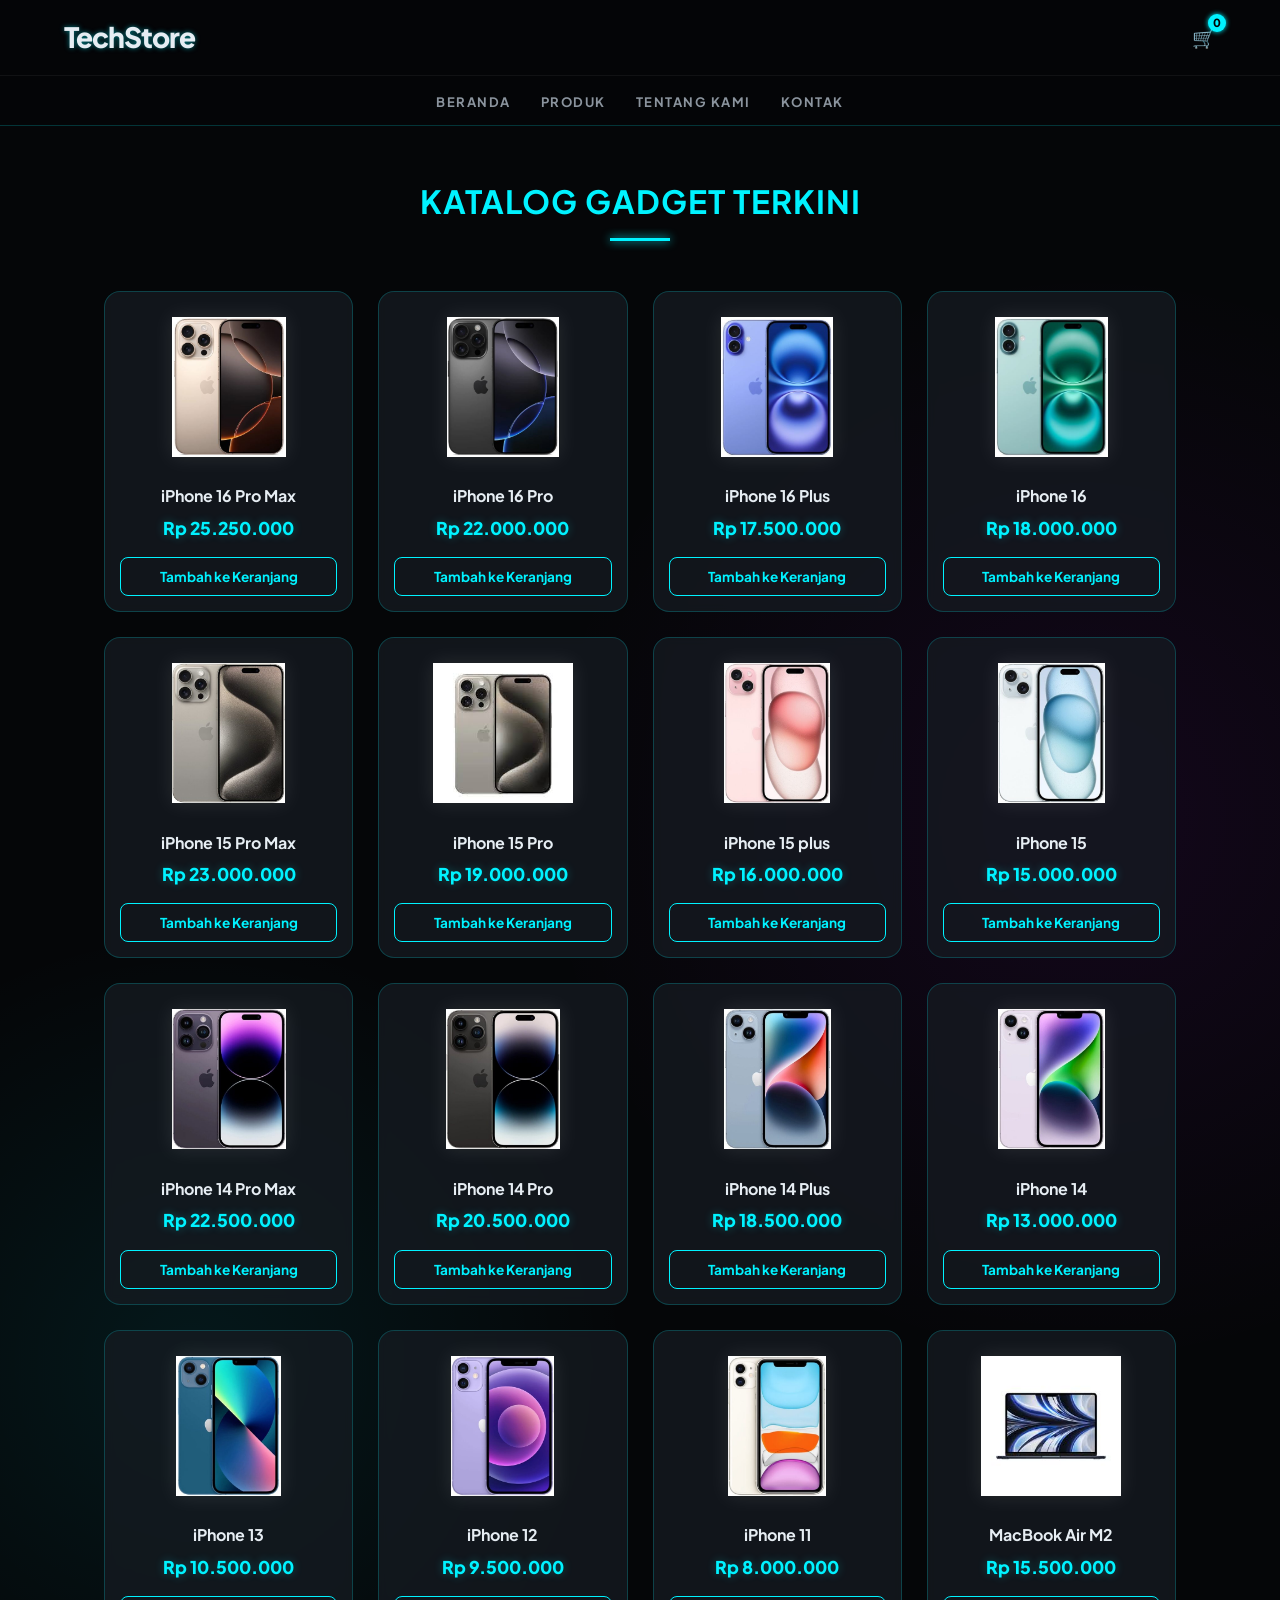
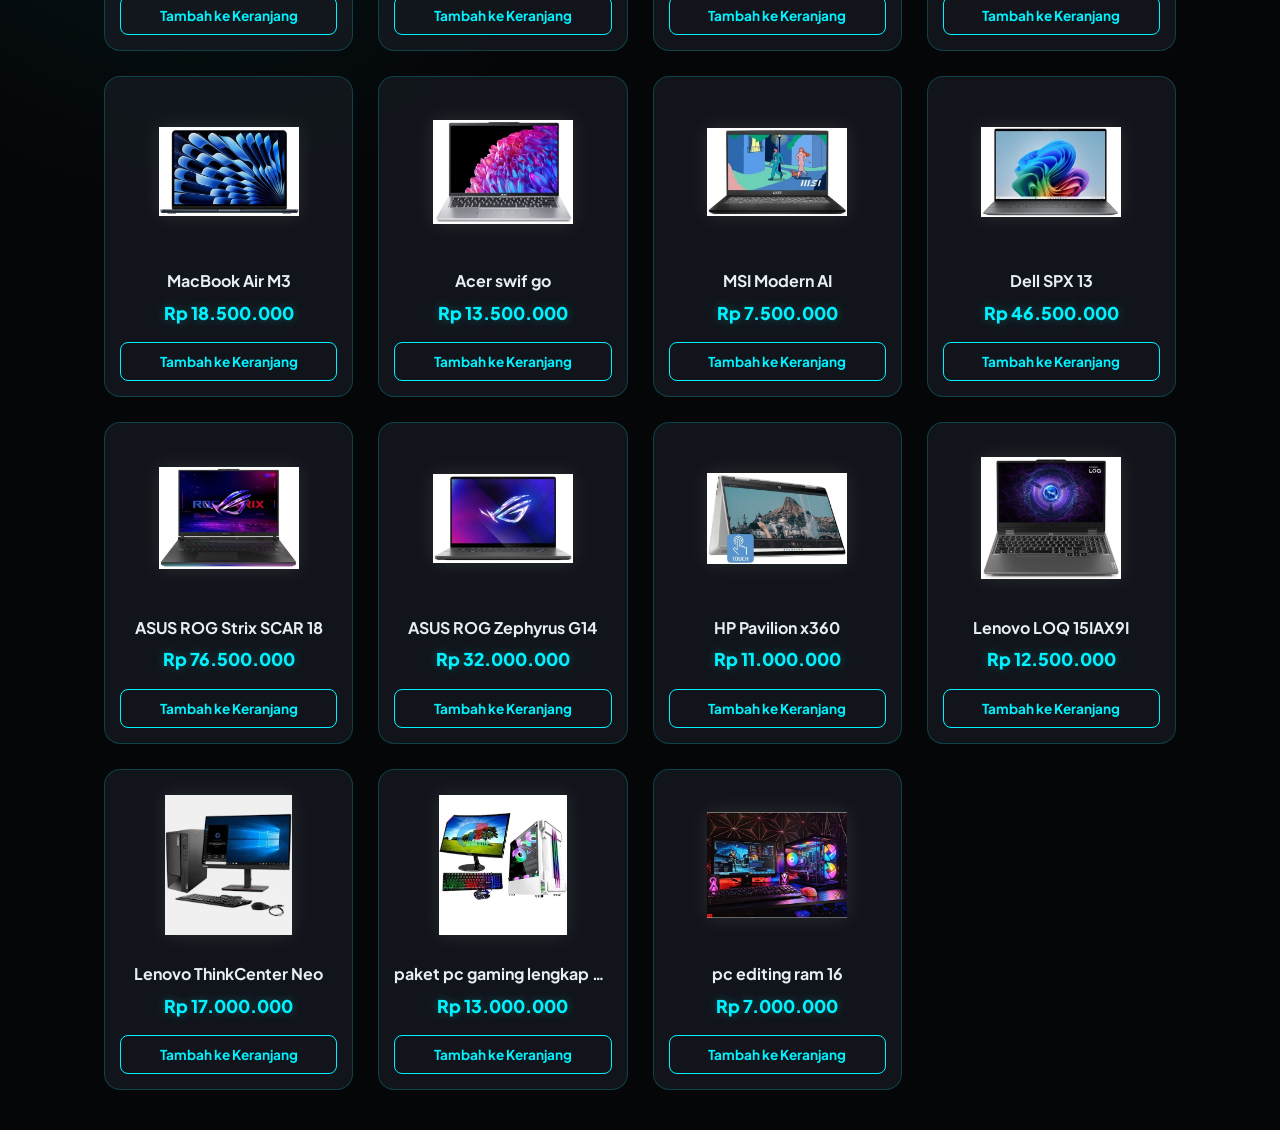
==== katalog.html @ 61d2ecbd "first commit" ====
<!DOCTYPE html>
<html lang="id">
<head>
    <meta charset="UTF-8">
    <meta name="viewport" content="width=device-width, initial-scale=1.0">
    <title>Katalog Produk - TechStore</title>
    <link rel="stylesheet" href="style.css">
</head>
<body>
    <div id="cart-modal">
        <h2 style="color: var(--neon-blue); margin-bottom: 20px;">🛒 Keranjang Belanja</h2>
        <div id="cart-items-list"><p style="color: var(--text-dim);">Keranjang masih kosong...</p></div>
        <hr style="margin: 20px 0; border: 0.5px solid #333;">
        <div style="display: flex; justify-content: space-between; font-weight: bold;">
            <span>Total:</span> <span id="cart-total">Rp 0</span>
        </div>
        <button style="width: 100%; margin-top: 20px;" onclick="processCheckout()">Checkout Sekarang</button>
        <button style="width: 100%; margin-top: 10px; border-color: #ff4d4d; color: #ff4d4d;" onclick="toggleCart()">Tutup</button>
    </div>

    <header>
        <div class="top-bar">
        <div class="menu-toggle" onclick="toggleMenu()">
            <span></span>
            <span></span>
            <span></span>
        </div>
            <div class="logo">TechStore</div>
            <div class="user-actions">
                <div class="cart-icon" onclick="toggleCart()" style="cursor:pointer">🛒 <span id="cart-count">0</span></div>
            </div>
        </div>
       <nav id="nav-menu">
        <ul>
            <li><a href="index.html">Beranda</a></li>
            <li><a href="katalog.html">Produk</a></li>
            <li><a href="tentang.html">Tentang Kami</a></li>
            <li><a href="kontak.html">Kontak</a></li>
        </ul>
    </nav>
    </header>

    <main class="container">
        <h1 class="section-title" style="text-align:center; margin: 30px 0; color: var(--neon-blue);">Katalog Gadget Terkini</h1>
        
        <div class="product-grid">
            <div class="product-card">
                <img src="ip16 Pro Max.jpg" alt="iPhone">
                <h3>iPhone 16 Pro Max</h3>
                <p class="price">Rp 25.250.000</p>
                <button onclick="addToCart('iPhone 16 Pro Max', 25250000)">Tambah ke Keranjang</button>
            </div>

            <div class="product-card">
                <img src="iP 16 Pro.jpg" alt="iPhone">
                <h3>iPhone 16 Pro</h3>
                <p class="price">Rp 22.000.000</p>
                <button onclick="addToCart('iPhone 16 Pro', 22000000)">Tambah ke Keranjang</button>
            </div>

            <div class="product-card">
                <img src="ip 16 plus.jpg" alt="iPhone">
                <h3>iPhone 16 Plus</h3>
                <p class="price">Rp 17.500.000</p>
                <button onclick="addToCart('iPhone 16 Plus', 17500000)">Tambah ke Keranjang</button>
            </div>

            <div class="product-card">
                <img src="ip 16.jpg" alt="iPhone">
                <h3>iPhone 16</h3>
                <p class="price">Rp 18.000.000</p>
                <button onclick="addToCart('iPhone 15 Pro', 18000000)">Tambah ke Keranjang</button>
            </div>

            <div class="product-card">
                <img src="ip 15 pro max.jpg" alt="iPhone">
                <h3>iPhone 15 Pro Max</h3>
                <p class="price">Rp 23.000.000</p>
                <button onclick="addToCart('iPhone 15 Pro Max', 23000000)">Tambah ke Keranjang</button>
            </div>

            <div class="product-card">
                <img src="ip 15 pro.jpg" alt="iPhone">
                <h3>iPhone 15 Pro</h3>
                <p class="price">Rp 19.000.000</p>
                <button onclick="addToCart('iPhone 15 Pro', 19000000)">Tambah ke Keranjang</button>
            </div>

            <div class="product-card">
                <img src="ip 15 plus.jpg" alt="iPhone">
                <h3>iPhone 15 plus</h3>
                <p class="price">Rp 16.000.000</p>
                <button onclick="addToCart('iPhone 15 Plus', 16000000)">Tambah ke Keranjang</button>
            </div>

            <div class="product-card">
                <img src="ip 15.jpg" alt="iPhone">
                <h3>iPhone 15 </h3>
                <p class="price">Rp 15.000.000</p>
                <button onclick="addToCart('iPhone 15 ', 15000000)">Tambah ke Keranjang</button>
            </div>

            <div class="product-card">
                <img src="ip 14 pro max.jpg" alt="iPhone">
                <h3>iPhone 14 Pro Max</h3>
                <p class="price">Rp 22.500.000</p>
                <button onclick="addToCart('iPhone 14 Pro Max', 22500000)">Tambah ke Keranjang</button>
            </div>

            <div class="product-card">
                <img src="ip 14 pro.jpg" alt="iPhone">
                <h3>iPhone 14 Pro</h3>
                <p class="price">Rp 20.500.000</p>
                <button onclick="addToCart('iPhone 14 Pro', 20500000)">Tambah ke Keranjang</button>
            </div>

            <div class="product-card">
                <img src="ip 14 plus.jpg" alt="iPhone">
                <h3>iPhone 14 Plus</h3>
                <p class="price">Rp 18.500.000</p>
                <button onclick="addToCart('iPhone 14 Plus', 18500000)">Tambah ke Keranjang</button>
            </div>

            <div class="product-card">
                <img src="ip 14.jpg" alt="iPhone">
                <h3>iPhone 14</h3>
                <p class="price">Rp 13.000.000</p>
                <button onclick="addToCart('iPhone 14', 13000000)">Tambah ke Keranjang</button>
            </div>

            <div class="product-card">
                <img src="ip 13.jpg" alt="iPhone">
                <h3>iPhone 13 </h3>
                <p class="price">Rp 10.500.000</p>
                <button onclick="addToCart('iPhone 13', 10500000)">Tambah ke Keranjang</button>
            </div>

            <div class="product-card">
                <img src="ip 12.jpg" alt="iPhone">
                <h3>iPhone 12 </h3>
                <p class="price">Rp 9.500.000</p>
                <button onclick="addToCart('iPhone 12', 9500000)">Tambah ke Keranjang</button>
            </div>

            <div class="product-card">
                <img src="ip 11.jpg" alt="iPhone">
                <h3>iPhone 11</h3>
                <p class="price">Rp 8.000.000</p>
                <button onclick="addToCart('iPhone 11', 8000000)">Tambah ke Keranjang</button>
            </div>

        <div class="product-card">
                <img src="mac book air m2.jpg" alt="Laptop">
                <h3>MacBook Air M2</h3>
                <p class="price">Rp 15.500.000</p>
                <button onclick="addToCart('MacBook Air M2', 15500000)">Tambah ke Keranjang</button>
            </div>

        <div class="product-card">
                <img src="apple mac book air m3.jpg" alt="Laptop">
                <h3>MacBook Air M3</h3>
                <p class="price">Rp 18.500.000</p>
                <button onclick="addToCart('MacBook Air M3', 18500000)">Tambah ke Keranjang</button>
            </div>

        <div class="product-card">
                <img src="acer swift go fsg14.jpg" alt="Laptop">
                <h3>Acer swif go</h3>
                <p class="price">Rp 13.500.000</p>
                <button onclick="addToCart('Acer Swift GO', 13500000)">Tambah ke Keranjang</button>
            </div>

        <div class="product-card">
                <img src="MSI Modern  AI C11M.jpg" alt="Laptop">
                <h3>MSI Modern AI</h3>
                <p class="price">Rp 7.500.000</p>
                <button onclick="addToCart('MSI Modern AI', 7500000)">Tambah ke Keranjang</button>
            </div>

            <div class="product-card">
                <img src="Dell SPX 13.jpg" alt="Laptop">
                <h3>Dell SPX 13</h3>
                <p class="price">Rp 46.500.000</p>
                <button onclick="addToCart('Dell SPX 13', 46500000)">Tambah ke Keranjang</button>
            </div>

             <div class="product-card">
                <img src="ASUS ROG Strix SCAR 18.jpg" alt="Laptop">
                <h3>ASUS ROG Strix SCAR 18</h3>
                <p class="price">Rp 76.500.000</p>
                <button onclick="addToCart('ASUS ROG Strix SCAR 18', 76500000)">Tambah ke Keranjang</button>
            </div>

             <div class="product-card">
                <img src="ASUS ROG Zephyrus G14.jpg" alt="Laptop">
                <h3>ASUS ROG Zephyrus G14</h3>
                <p class="price">Rp 32.000.000</p>
                <button onclick="addToCart('ASUS ROG Zephyrus G14', 32000000)">Tambah ke Keranjang</button>
            </div>

             <div class="product-card">
                <img src="HP Pavilion x360.jpg" alt="Laptop">
                <h3>HP Pavilion x360</h3>
                <p class="price">Rp 11.000.000</p>
                <button onclick="addToCart('HP Pavilion x360', 11000000)">Tambah ke Keranjang</button>
            </div>

             <div class="product-card">
                <img src="Lenovo LOQ 15IAX9I.jpg" alt="Laptop">
                <h3>Lenovo LOQ 15IAX9I</h3>
                <p class="price">Rp 12.500.000</p>
                <button onclick="addToCart('Lenovo LOQ 15IAX9I', 12500000)">Tambah ke Keranjang</button>
            </div>

            <div class="product-card">
                <img src="lenovo think.jpg" alt="PC">
                <h3>Lenovo ThinkCenter Neo</h3>
                <p class="price">Rp 17.000.000</p>
                <button onclick="addToCart('Lenovo ThinkCenter Neo', 17000000)">Tambah ke Keranjang</button>
            </div>

            <div class="product-card">
                <img src="paket pc gaming lengkap core i7.jpg" alt="PC">
                <h3>paket pc gaming lengkap core i7</h3>
                <p class="price">Rp 13.000.000</p>
                <button onclick="addToCart('paket pc gaming lengkap core i7', 13000000)">Tambah ke Keranjang</button>
            </div>

            <div class="product-card">
                <img src="pc editing ram 16.jpg" alt="PC">
                <h3>pc editing ram 16</h3>
                <p class="price">Rp 7.000.000</p>
                <button onclick="addToCart('pc editing ram 16', 7000000)">Tambah ke Keranjang</button>
            </div>
        </div>
    </main>

    <script src="script.js"></script>
</body>
</html>
---- style.css ----
/* =========================================
   1. CONFIG & GLOBAL STYLES (PREMIUM BASE)
   ========================================= */
@import url('https://fonts.googleapis.com/css2?family=Plus+Jakarta+Sans:wght@400;600;800&display=swap');

:root {
    --bg-dark: #050608;
    --card-bg: rgba(22, 27, 34, 0.75); /* Transparan untuk efek kaca */
    --neon-blue: #00f2ff;
    --neon-purple: #bc13fe;
    --neon-gold: #ffcc00;
    --text-main: #e6edf3;
    --text-dim: #8b949e;
    --border-color: rgba(0, 242, 255, 0.2);
    --glass-effect: blur(12px);
}

* {
    margin: 0;
    padding: 0;
    box-sizing: border-box;
    font-family: 'Plus Jakarta Sans', sans-serif;
    scroll-behavior: smooth;
}

body {
    background-color: var(--bg-dark);
    color: var(--text-main);
    /* Latar belakang radial halus untuk kedalaman */
    background-image: 
        radial-gradient(circle at 15% 50%, rgba(0, 242, 255, 0.08) 0%, transparent 25%),
        radial-gradient(circle at 85% 30%, rgba(188, 19, 254, 0.08) 0%, transparent 25%);
    overflow-x: hidden;
    line-height: 1.6;
}

/* Container Umum */
.container {
    max-width: 1200px;
    margin: 0 auto;
    padding: 20px 5%;
}

/* Judul Section */
.section-title {
    text-align: center;
    font-size: 2rem;
    margin: 40px 0 20px;
    color: var(--text-main);
    text-transform: uppercase;
    letter-spacing: 1px;
}

.section-title::after {
    content: '';
    display: block;
    width: 60px;
    height: 3px;
    background: var(--neon-blue);
    margin: 10px auto;
    box-shadow: 0 0 10px var(--neon-blue);
}

/* =========================================
   2. HEADER & NAVIGATION (STICKY GLASS)
   ========================================= */
header {
    background: rgba(5, 6, 8, 0.85);
    backdrop-filter: var(--glass-effect);
    border-bottom: 1px solid var(--border-color);
    position: sticky;
    top: 0;
    z-index: 1000;
    transition: 0.3s;
}

.top-bar {
    display: flex;
    justify-content: space-between;
    align-items: center;
    padding: 15px 5%;
}

.logo {
    font-size: 28px;
    font-weight: 800;
    color: var(--text-main);
    text-shadow: 0 0 5px rgba(0, 242, 255, 0.5);
    letter-spacing: -1px;
}

.logo span { color: var(--neon-blue); } /* Jika mau variasi warna di logo */

/* Search Bar Premium */
.search-container {
    position: relative;
    display: flex;
    align-items: center;
}

.search-container input {
    background: rgba(255, 255, 255, 0.05);
    border: 1px solid var(--border-color);
    color: white;
    padding: 10px 20px;
    border-radius: 50px;
    width: 300px;
    transition: 0.3s;
    outline: none;
}

.search-container input:focus {
    width: 350px;
    border-color: var(--neon-blue);
    box-shadow: 0 0 15px rgba(0, 242, 255, 0.2);
}

.search-container button {
    position: absolute;
    right: 5px;
    background: transparent;
    border: none;
    color: var(--text-dim);
    cursor: pointer;
    width: auto;
    padding: 5px;
}

/* Navigasi & User Actions */
.user-actions {
    display: flex;
    gap: 20px;
    align-items: center;
}

.user-icon, .cart-icon {
    color: var(--text-main);
    text-decoration: none;
    font-size: 0.95rem;
    font-weight: 600;
    transition: 0.3s;
    display: flex;
    align-items: center;
    gap: 8px;
}

.user-icon:hover, .cart-icon:hover {
    color: var(--neon-blue);
    text-shadow: 0 0 10px var(--neon-blue);
}

nav ul {
    display: flex;
    justify-content: center;
    list-style: none;
    gap: 30px;
    padding: 12px 0;
    border-top: 1px solid rgba(255,255,255,0.05);
}

nav ul li a {
    color: var(--text-dim);
    text-decoration: none;
    font-size: 13px;
    font-weight: 700;
    text-transform: uppercase;
    letter-spacing: 1.5px;
    transition: 0.3s;
}

nav ul li a:hover, nav ul li a.active {
    color: var(--neon-blue);
    text-shadow: 0 0 8px var(--neon-blue);
}

/* =========================================
   3. HERO SECTION (GRADIENT TEXT)
   ========================================= */
.hero, .about-hero {
    text-align: center;
    padding: 80px 5%;
    background: linear-gradient(180deg, rgba(0, 242, 255, 0.05) 0%, transparent 100%);
}

.hero h1, .about-hero h1 {
    font-size: 3.5rem;
    font-weight: 800;
    margin-bottom: 15px;
    background: linear-gradient(to right, #fff, var(--neon-blue));
    -webkit-text-fill-color: transparent;
    text-shadow: 0 0 30px rgba(0, 242, 255, 0.3);
}

.hero p, .about-hero p {
    font-size: 1.1rem;
    color: var(--text-dim);
    max-width: 600px;
    margin: 0 auto;
}

/* =========================================
   4. PRODUCT CARDS (PREMIUM DETAILS)
   ========================================= */
.product-grid {
    display: grid;
    grid-template-columns: repeat(auto-fill, minmax(220px, 1fr)); /* Responsif */
    gap: 25px;
    padding: 20px 0;
}

.product-card {
    background: var(--card-bg);
    border: 1px solid var(--border-color);
    border-radius: 16px;
    padding: 15px;
    text-align: center;
    position: relative;
    overflow: hidden;
    transition: all 0.4s cubic-bezier(0.175, 0.885, 0.32, 1.275);
    backdrop-filter: blur(5px);
}

.product-card:hover {
    transform: translateY(-10px);
    border-color: var(--neon-blue);
    box-shadow: 0 10px 30px rgba(0, 242, 255, 0.15);
}

.product-card img {
    width: 140px;
    height: 140px;
    object-fit: contain;
    margin: 10px auto;
    filter: drop-shadow(0 0 10px rgba(255,255,255,0.1));
    transition: 0.3s;
}

.product-card:hover img {
    transform: scale(1.05);
}

/* Label & Badges */
.badge-premium, .badge-promo {
    position: absolute;
    top: 12px;
    left: 12px;
    font-size: 0.6rem;
    font-weight: 800;
    padding: 4px 8px;
    border-radius: 4px;
    text-transform: uppercase;
    z-index: 2;
}

.badge-premium { background: var(--neon-gold); color: #000; }
.badge-promo { background: #ff4d4d; color: white; }

/* Info Produk */
.product-card h3 {
    font-size: 1rem;
    font-weight: 700;
    margin: 10px 0 5px;
    white-space: nowrap;
    overflow: hidden;
    text-overflow: ellipsis;
}

.rating {
    color: var(--neon-gold);
    font-size: 0.8rem;
    margin-bottom: 5px;
}

.product-stats {
    display: flex;
    justify-content: space-between;
    font-size: 0.75rem;
    color: var(--text-dim);
    margin: 10px 0;
    padding-top: 10px;
    border-top: 1px dashed rgba(255,255,255,0.1);
}

.price {
    display: block;
    color: var(--neon-blue);
    font-size: 1.1rem;
    font-weight: 800;
    margin-bottom: 15px;
    text-shadow: 0 0 10px rgba(0, 242, 255, 0.3);
}

/* Tombol Global */
button, .btn-small {
    background: transparent;
    border: 1px solid var(--neon-blue);
    color: var(--neon-blue);
    padding: 10px 20px;
    border-radius: 8px;
    cursor: pointer;
    font-weight: 700;
    font-size: 0.85rem;
    transition: 0.3s;
    width: 100%;
    text-decoration: none;
    display: inline-block;
    text-align: center;
}

button:hover, .btn-small:hover {
    background: var(--neon-blue);
    color: #000;
    box-shadow: 0 0 20px var(--neon-blue);
    transform: scale(1.02);
}

/* =========================================
   5. HALAMAN TENTANG (ABOUT & STATS)
   ========================================= */
.about-content {
    display: flex;
    flex-wrap: wrap;
    gap: 50px;
    align-items: center;
    margin-bottom: 80px;
}

.about-text {
    flex: 1;
    min-width: 300px;
}

.about-text h2 {
    color: var(--neon-blue);
    margin-bottom: 20px;
    font-size: 2rem;
}

.stats-grid {
    flex: 1;
    display: grid;
    grid-template-columns: repeat(auto-fit, minmax(140px, 1fr));
    gap: 20px;
}

.stat-box {
    background: rgba(255,255,255,0.03);
    border: 1px solid var(--border-color);
    padding: 25px;
    border-radius: 15px;
    text-align: center;
    transition: 0.3s;
}

.stat-box:hover {
    border-color: var(--neon-blue);
    background: rgba(0, 242, 255, 0.05);
}

.stat-box h3 {
    font-size: 2.5rem;
    color: var(--neon-blue);
    margin-bottom: 5px;
}

/* Info Section (Maps, Contact) */
.info-section {
    display: grid;
    grid-template-columns: repeat(auto-fit, minmax(280px, 1fr));
    gap: 30px;
    margin-top: 50px;
}

.info-card {
    background: var(--card-bg);
    border: 1px solid var(--border-color);
    padding: 30px;
    border-radius: 20px;
    text-align: center;
    transition: 0.3s;
}

.info-card:hover {
    transform: translateY(-10px);
    box-shadow: 0 0 30px rgba(0, 242, 255, 0.1);
}

.info-card h3 { margin-bottom: 15px; color: var(--text-main); }
.info-card p { color: var(--text-dim); margin-bottom: 20px; font-size: 0.9rem; }

/* =========================================
   6. AUTH / LOGIN PAGE
   ========================================= */
.auth-container {
    display: flex;
    justify-content: center;
    align-items: center;
    min-height: 80vh;
}

.auth-box {
    background: var(--card-bg);
    border: 1px solid var(--border-color);
    padding: 40px;
    border-radius: 20px;
    width: 100%;
    max-width: 400px;
    box-shadow: 0 0 50px rgba(0,0,0,0.5);
    text-align: center;
    backdrop-filter: blur(10px);
}

.input-group { text-align: left; margin-bottom: 20px; }
.input-group label { display: block; color: var(--text-dim); margin-bottom: 8px; font-size: 0.9rem; }
.input-group input {
    width: 100%;
    padding: 12px;
    background: rgba(0,0,0,0.3);
    border: 1px solid var(--border-color);
    color: white;
    border-radius: 8px;
    outline: none;
}
.input-group input:focus { border-color: var(--neon-blue); box-shadow: 0 0 10px rgba(0, 242, 255, 0.3); }

/* =========================================
   7. FOOTER (SEPARATED ONE-LINE BOXES)
   ========================================= */
footer {
    margin-top: 80px;
    padding: 60px 5% 30px;
    border-top: 1px solid var(--border-color);
    background: #020203;
}

.footer-container {
    display: flex;
    justify-content: space-between;
    gap: 20px;
    margin-bottom: 40px;
}

.footer-box {
    flex: 1;
    background: rgba(22, 27, 34, 0.5);
    border: 1px solid rgba(255,255,255,0.05);
    padding: 30px;
    border-radius: 15px;
    text-align: center;
    transition: 0.3s;
}

.footer-box:hover {
    border-color: var(--neon-blue);
    transform: translateY(-5px);
    background: rgba(0, 242, 255, 0.02);
}

.footer-icon { font-size: 2rem; margin-bottom: 15px; display: block; }
.footer-box h3 { color: var(--neon-blue); font-size: 1.1rem; margin-bottom: 10px; text-transform: uppercase; }
.footer-box p { color: var(--text-dim); font-size: 0.9rem; }

.footer-bottom {
    text-align: center;
    padding-top: 20px;
    border-top: 1px solid rgba(255,255,255,0.05);
    color: var(--text-dim);
    font-size: 0.8rem;
}

/* =========================================
   8. MODAL & FLOAT
   ========================================= */
#cart-modal {
    display: none;
    position: fixed;
    top: 50%;
    left: 50%;
    transform: translate(-50%, -50%);
    background: #0d1117;
    border: 1px solid var(--neon-blue);
    padding: 30px;
    z-index: 2000;
    width: 90%;
    max-width: 400px;
    border-radius: 20px;
    box-shadow: 0 0 50px rgba(0, 242, 255, 0.2);
}

.wa-float {
    position: fixed;
    bottom: 30px;
    right: 30px;
    background: #25d366;
    color: white;
    width: 60px;
    height: 60px;
    border-radius: 50%;
    display: flex;
    justify-content: center;
    align-items: center;
    font-size: 28px;
    text-decoration: none;
    box-shadow: 0 0 20px rgba(37, 211, 102, 0.4);
    transition: 0.3s;
    z-index: 1000;
}

.wa-float:hover { transform: scale(1.1); box-shadow: 0 0 30px rgba(37, 211, 102, 0.6); }

/* Responsif Mobile */
@media (max-width: 768px) {
    .footer-container, .about-content { flex-direction: column; }
    .hero h1 { font-size: 2.5rem; }
    .product-grid { grid-template-columns: repeat(2, 1fr); gap: 10px; }
    .product-card { padding: 10px; }
    .product-card img { width: 100px; height: 100px; }
}/* --- RESPONSIVE DESIGN (Webview/Mobile) --- */

/* Pengaturan untuk layar HP (Lebar maksimal 768px) */
@media screen and (max-width: 768px) {
    
    /* Header: Logo & User Icon sejajar, Search Bar pindah ke baris baru */
    .top-bar {
        display: flex;
        flex-wrap: wrap;
        padding: 10px;
        justify-content: space-between;
    }

    .logo {
        font-size: 1.2rem;
    }

    .search-container {
        order: 3; /* Memaksa search bar pindah ke bawah */
        width: 100%;
        margin-top: 10px;
    }

    .search-container input {
        width: 100%; /* Agar kotak cari memenuhi lebar layar */
    }

    /* Navigasi: Bisa digeser ke samping jika menu terlalu panjang */
    nav ul {
        display: flex;
        overflow-x: auto;
        white-space: nowrap;
        padding: 10px;
        gap: 15px;
        -webkit-overflow-scrolling: touch; /* Scroll halus di iPhone */
    }

    /* Hero Section: Perkecil font agar tidak memenuhi layar */
    .hero h1 {
        font-size: 1.5rem;
        padding: 0 20px;
    }

    .hero p {
        font-size: 0.9rem;
    }

    /* Product Grid: Ubah menjadi 2 kolom atau 1 kolom */
    .product-grid {
        display: grid;
        grid-template-columns: repeat(auto-fit, minmax(150px, 1fr));
        gap: 12px;
        padding: 10px;
    }

    .product-card img {
        height: 150px; /* Batasi tinggi gambar agar seragam */
        object-fit: contain;
    }

    .product-card h3 {
        font-size: 0.85rem;
    }

    /* Footer: Tumpuk konten secara vertikal */
    .footer-container {
        display: flex;
        flex-direction: column;
        gap: 20px;
        text-align: center;
    }

    /* Modal Keranjang: Agar tidak meluber keluar layar */
    #cart-modal {
        width: 95%;
        padding: 15px;
        left: 2.5%; /* Tengah secara horizontal */
        top: 5%;
    }
}/* --- HAMBURGER CORE --- */
.menu-toggle {
    display: none; /* Sembunyi di desktop */
    flex-direction: column;
    gap: 5px;
    cursor: pointer;
    padding: 5px;
}

.menu-toggle span {
    width: 25px;
    height: 3px;
    background: var(--neon-blue);
    box-shadow: 0 0 8px var(--neon-blue);
    transition: 0.3s;
    border-radius: 2px;
}

/* --- RESPONSIVE MOBILE (WEBVIEW) --- */
@media screen and (max-width: 768px) {
    .menu-toggle {
        display: flex; /* Muncul di HP */
    }

    /* Navbar jadi menu samping (Sidebar) */
    #nav-menu {
        position: fixed;
        top: 0;
        left: -100%; /* Sembunyi di kiri */
        width: 250px;
        height: 100vh;
        background: rgba(5, 6, 8, 0.98);
        backdrop-filter: blur(20px);
        border-right: 1px solid var(--border-color);
        transition: 0.4s cubic-bezier(0.175, 0.885, 0.32, 1.275);
        z-index: 999;
        display: block;
    }

    #nav-menu.active {
        left: 0; /* Geser ke kanan saat aktif */
    }

    #nav-menu ul {
        flex-direction: column;
        padding: 80px 30px;
        gap: 25px;
        border-top: none;
        justify-content: flex-start;
        align-items: flex-start;
    }

    #nav-menu ul li a {
        font-size: 1.2rem;
    }

    /* Animasi Tombol X */
    .menu-toggle.active span:nth-child(1) { transform: translateY(8px) rotate(45deg); }
    .menu-toggle.active span:nth-child(2) { opacity: 0; }
    .menu-toggle.active span:nth-child(3) { transform: translateY(-8px) rotate(-45deg); }

    /* Penyesuaian Top Bar agar rapi */
    .top-bar {
        justify-content: space-between;
    }
    
    .search-container {
        width: 100%;
        margin-top: 10px;
        order: 4; /* Paling bawah */
    }
}/* Container Ikon Keranjang */
.cart-icon {
    position: relative;
    cursor: pointer;
    font-size: 1.2rem;
    display: flex;
    align-items: center;
}

/* Bulatan Notifikasi Angka */
#cart-count {
    position: absolute;
    top: -8px;
    right: -10px;
    background: var(--neon-blue);
    color: #000;
    font-size: 0.7rem;
    font-weight: 800;
    width: 18px;
    height: 18px;
    border-radius: 50%;
    display: flex;
    justify-content: center;
    align-items: center;
    transition: 0.3s ease;
    box-shadow: 0 0 5px var(--neon-blue);
}

/* Modal Keranjang Responsif */
#cart-modal {
    display: none;
    position: fixed;
    top: 50%;
    left: 50%;
    transform: translate(-50%, -50%);
    background: rgba(13, 17, 23, 0.95);
    backdrop-filter: blur(15px);
    border: 1px solid var(--neon-blue);
    padding: 25px;
    z-index: 5000; /* Sangat tinggi agar di atas navigasi */
    width: 90%;
    max-width: 400px;
    border-radius: 20px;
    box-shadow: 0 0 40px rgba(0, 242, 255, 0.2);
}

@media screen and (max-width: 768px) {
    #cart-modal {
        width: 95%;
        padding: 15px;
    }
}@keyframes fadeIn {
    from { opacity: 0; transform: translateY(10px); }
    to { opacity: 1; transform: translateY(0); }
}

/* Memastikan grid tetap rapi saat beberapa produk disembunyikan */
.product-grid {
    display: grid;
    grid-template-columns: repeat(auto-fill, minmax(200px, 1fr));
    align-items: start; /* Mencegah card yang tersisa berubah ukuran tinggi */
}.logo a {
    display: flex;
    align-items: center;
    text-decoration: none;
    color: inherit; /* Supaya warna teks tetap mengikuti tema */
    font-weight: bold;
    font-size: 1.5rem;
}

.logo img {
    max-height: 50px; /* Sesuaikan ukuran logo di sini */
    object-fit: contain;
}
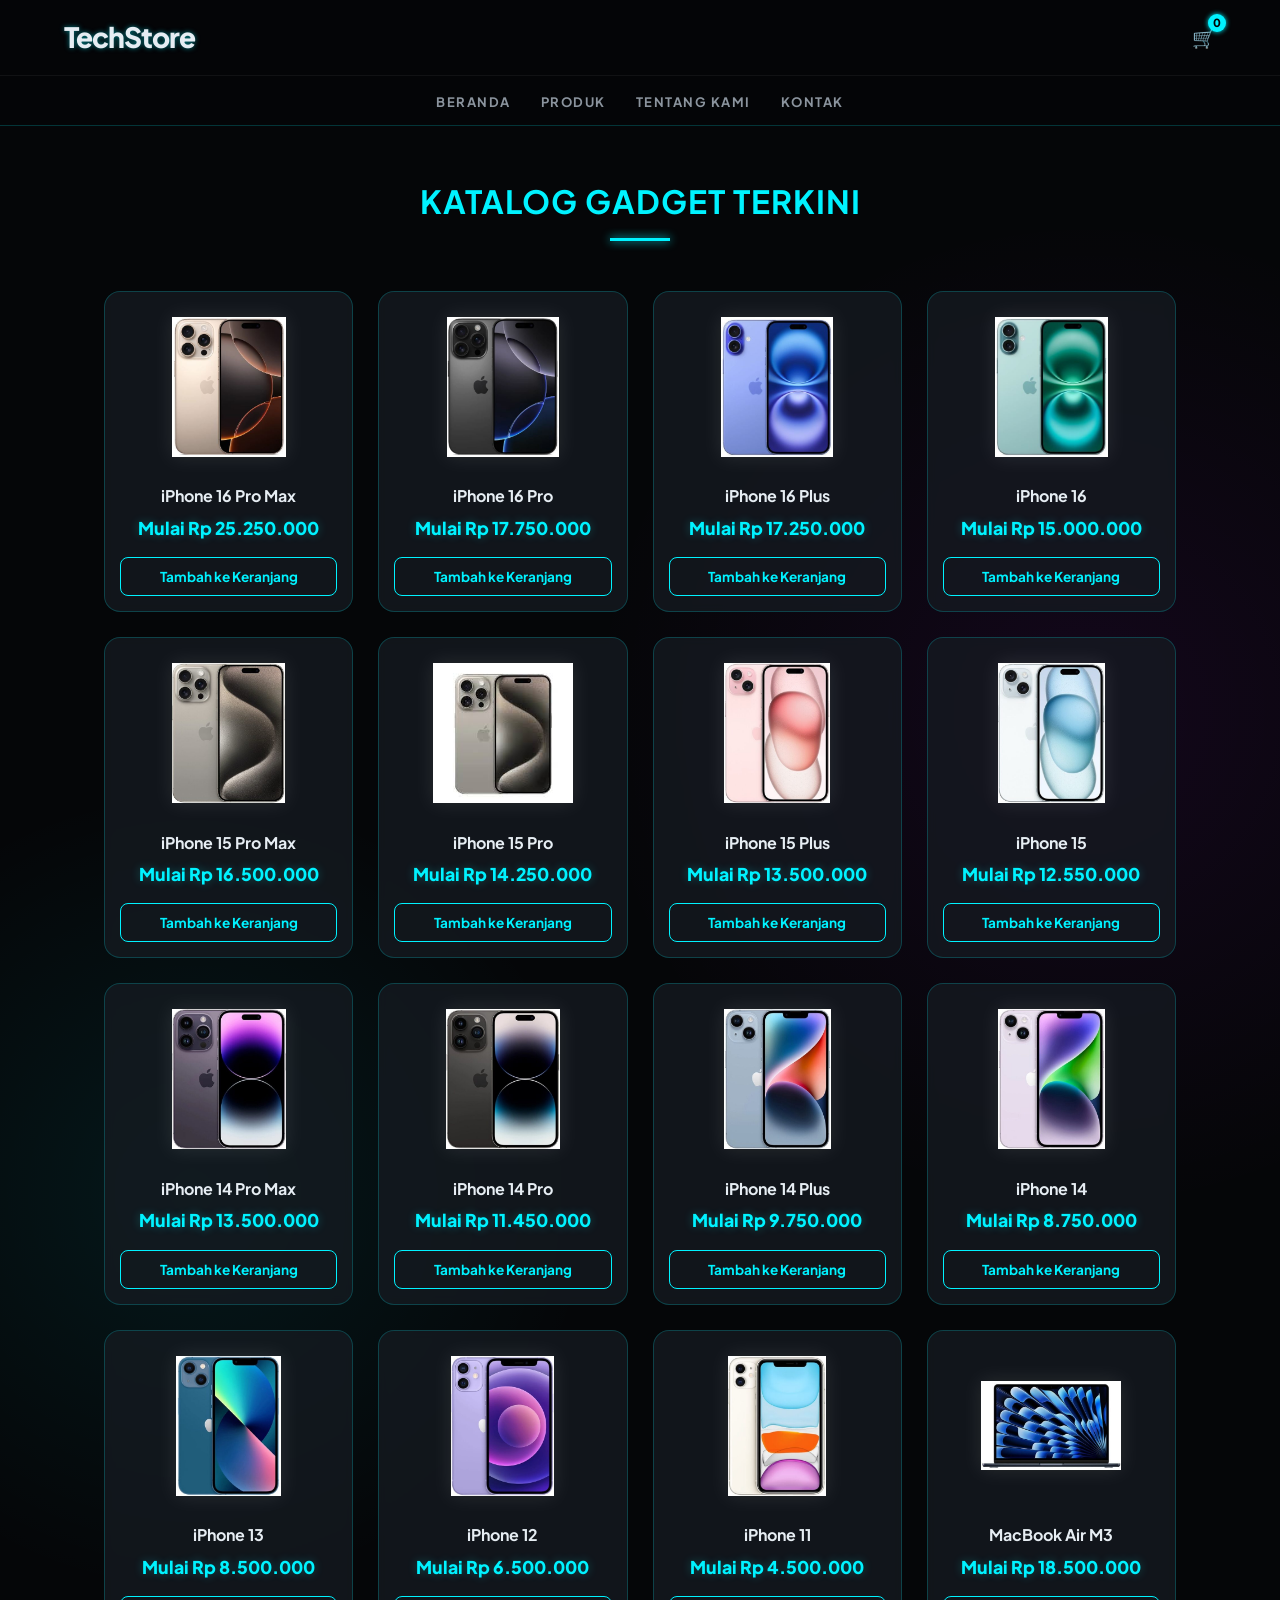
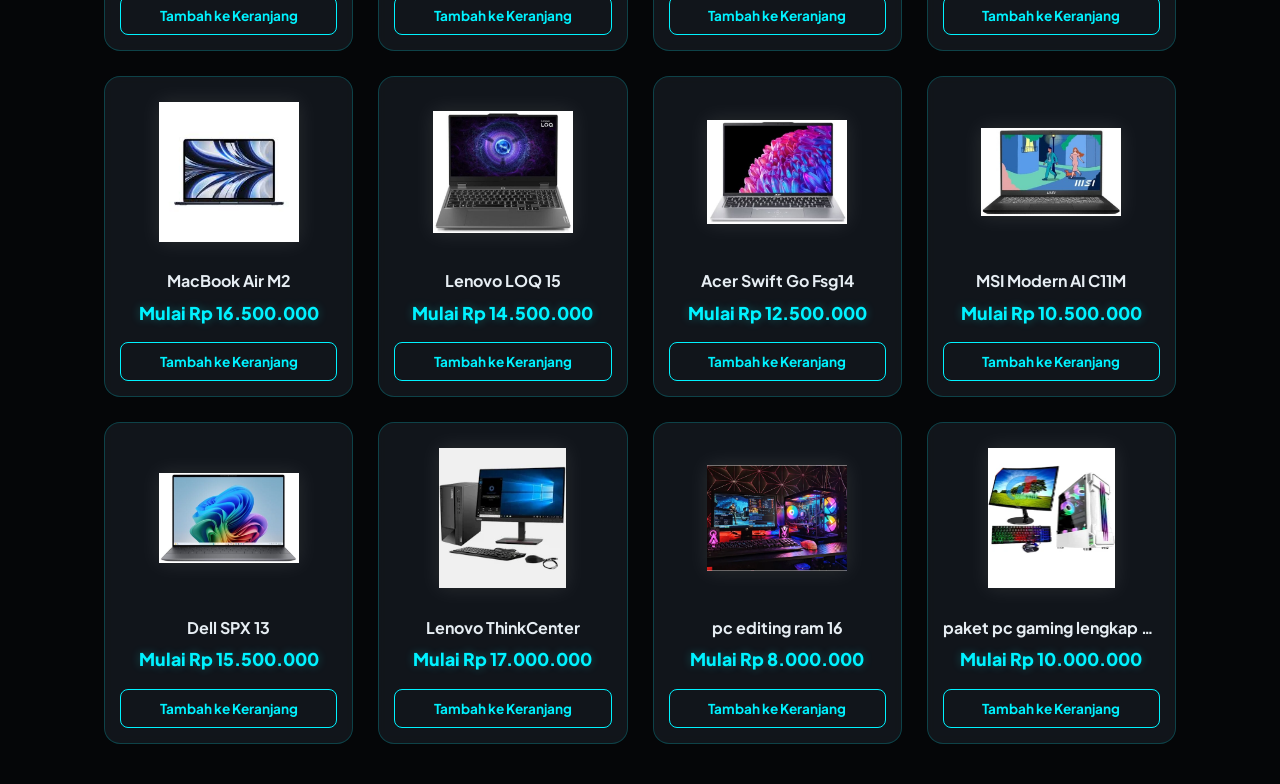
==== commit 561a5a8f: "Add files via upload" ====
--- a/katalog.html
+++ b/katalog.html
@@ -1,240 +1,216 @@
-<!DOCTYPE html>
-<html lang="id">
-<head>
-    <meta charset="UTF-8">
-    <meta name="viewport" content="width=device-width, initial-scale=1.0">
-    <title>Katalog Produk - TechStore</title>
-    <link rel="stylesheet" href="style.css">
-</head>
-<body>
-    <div id="cart-modal">
-        <h2 style="color: var(--neon-blue); margin-bottom: 20px;">🛒 Keranjang Belanja</h2>
-        <div id="cart-items-list"><p style="color: var(--text-dim);">Keranjang masih kosong...</p></div>
-        <hr style="margin: 20px 0; border: 0.5px solid #333;">
-        <div style="display: flex; justify-content: space-between; font-weight: bold;">
-            <span>Total:</span> <span id="cart-total">Rp 0</span>
-        </div>
-        <button style="width: 100%; margin-top: 20px;" onclick="processCheckout()">Checkout Sekarang</button>
-        <button style="width: 100%; margin-top: 10px; border-color: #ff4d4d; color: #ff4d4d;" onclick="toggleCart()">Tutup</button>
-    </div>
-
-    <header>
-        <div class="top-bar">
-        <div class="menu-toggle" onclick="toggleMenu()">
-            <span></span>
-            <span></span>
-            <span></span>
-        </div>
-            <div class="logo">TechStore</div>
-            <div class="user-actions">
-                <div class="cart-icon" onclick="toggleCart()" style="cursor:pointer">🛒 <span id="cart-count">0</span></div>
-            </div>
-        </div>
-       <nav id="nav-menu">
-        <ul>
-            <li><a href="index.html">Beranda</a></li>
-            <li><a href="katalog.html">Produk</a></li>
-            <li><a href="tentang.html">Tentang Kami</a></li>
-            <li><a href="kontak.html">Kontak</a></li>
-        </ul>
-    </nav>
-    </header>
-
-    <main class="container">
-        <h1 class="section-title" style="text-align:center; margin: 30px 0; color: var(--neon-blue);">Katalog Gadget Terkini</h1>
-        
-        <div class="product-grid">
-            <div class="product-card">
-                <img src="ip16 Pro Max.jpg" alt="iPhone">
-                <h3>iPhone 16 Pro Max</h3>
-                <p class="price">Rp 25.250.000</p>
-                <button onclick="addToCart('iPhone 16 Pro Max', 25250000)">Tambah ke Keranjang</button>
-            </div>
-
-            <div class="product-card">
-                <img src="iP 16 Pro.jpg" alt="iPhone">
-                <h3>iPhone 16 Pro</h3>
-                <p class="price">Rp 22.000.000</p>
-                <button onclick="addToCart('iPhone 16 Pro', 22000000)">Tambah ke Keranjang</button>
-            </div>
-
-            <div class="product-card">
-                <img src="ip 16 plus.jpg" alt="iPhone">
-                <h3>iPhone 16 Plus</h3>
-                <p class="price">Rp 17.500.000</p>
-                <button onclick="addToCart('iPhone 16 Plus', 17500000)">Tambah ke Keranjang</button>
-            </div>
-
-            <div class="product-card">
-                <img src="ip 16.jpg" alt="iPhone">
-                <h3>iPhone 16</h3>
-                <p class="price">Rp 18.000.000</p>
-                <button onclick="addToCart('iPhone 15 Pro', 18000000)">Tambah ke Keranjang</button>
-            </div>
-
-            <div class="product-card">
-                <img src="ip 15 pro max.jpg" alt="iPhone">
-                <h3>iPhone 15 Pro Max</h3>
-                <p class="price">Rp 23.000.000</p>
-                <button onclick="addToCart('iPhone 15 Pro Max', 23000000)">Tambah ke Keranjang</button>
-            </div>
-
-            <div class="product-card">
-                <img src="ip 15 pro.jpg" alt="iPhone">
-                <h3>iPhone 15 Pro</h3>
-                <p class="price">Rp 19.000.000</p>
-                <button onclick="addToCart('iPhone 15 Pro', 19000000)">Tambah ke Keranjang</button>
-            </div>
-
-            <div class="product-card">
-                <img src="ip 15 plus.jpg" alt="iPhone">
-                <h3>iPhone 15 plus</h3>
-                <p class="price">Rp 16.000.000</p>
-                <button onclick="addToCart('iPhone 15 Plus', 16000000)">Tambah ke Keranjang</button>
-            </div>
-
-            <div class="product-card">
-                <img src="ip 15.jpg" alt="iPhone">
-                <h3>iPhone 15 </h3>
-                <p class="price">Rp 15.000.000</p>
-                <button onclick="addToCart('iPhone 15 ', 15000000)">Tambah ke Keranjang</button>
-            </div>
-
-            <div class="product-card">
-                <img src="ip 14 pro max.jpg" alt="iPhone">
-                <h3>iPhone 14 Pro Max</h3>
-                <p class="price">Rp 22.500.000</p>
-                <button onclick="addToCart('iPhone 14 Pro Max', 22500000)">Tambah ke Keranjang</button>
-            </div>
-
-            <div class="product-card">
-                <img src="ip 14 pro.jpg" alt="iPhone">
-                <h3>iPhone 14 Pro</h3>
-                <p class="price">Rp 20.500.000</p>
-                <button onclick="addToCart('iPhone 14 Pro', 20500000)">Tambah ke Keranjang</button>
-            </div>
-
-            <div class="product-card">
-                <img src="ip 14 plus.jpg" alt="iPhone">
-                <h3>iPhone 14 Plus</h3>
-                <p class="price">Rp 18.500.000</p>
-                <button onclick="addToCart('iPhone 14 Plus', 18500000)">Tambah ke Keranjang</button>
-            </div>
-
-            <div class="product-card">
-                <img src="ip 14.jpg" alt="iPhone">
-                <h3>iPhone 14</h3>
-                <p class="price">Rp 13.000.000</p>
-                <button onclick="addToCart('iPhone 14', 13000000)">Tambah ke Keranjang</button>
-            </div>
-
-            <div class="product-card">
-                <img src="ip 13.jpg" alt="iPhone">
-                <h3>iPhone 13 </h3>
-                <p class="price">Rp 10.500.000</p>
-                <button onclick="addToCart('iPhone 13', 10500000)">Tambah ke Keranjang</button>
-            </div>
-
-            <div class="product-card">
-                <img src="ip 12.jpg" alt="iPhone">
-                <h3>iPhone 12 </h3>
-                <p class="price">Rp 9.500.000</p>
-                <button onclick="addToCart('iPhone 12', 9500000)">Tambah ke Keranjang</button>
-            </div>
-
-            <div class="product-card">
-                <img src="ip 11.jpg" alt="iPhone">
-                <h3>iPhone 11</h3>
-                <p class="price">Rp 8.000.000</p>
-                <button onclick="addToCart('iPhone 11', 8000000)">Tambah ke Keranjang</button>
-            </div>
-
-        <div class="product-card">
-                <img src="mac book air m2.jpg" alt="Laptop">
-                <h3>MacBook Air M2</h3>
-                <p class="price">Rp 15.500.000</p>
-                <button onclick="addToCart('MacBook Air M2', 15500000)">Tambah ke Keranjang</button>
-            </div>
-
-        <div class="product-card">
-                <img src="apple mac book air m3.jpg" alt="Laptop">
-                <h3>MacBook Air M3</h3>
-                <p class="price">Rp 18.500.000</p>
-                <button onclick="addToCart('MacBook Air M3', 18500000)">Tambah ke Keranjang</button>
-            </div>
-
-        <div class="product-card">
-                <img src="acer swift go fsg14.jpg" alt="Laptop">
-                <h3>Acer swif go</h3>
-                <p class="price">Rp 13.500.000</p>
-                <button onclick="addToCart('Acer Swift GO', 13500000)">Tambah ke Keranjang</button>
-            </div>
-
-        <div class="product-card">
-                <img src="MSI Modern  AI C11M.jpg" alt="Laptop">
-                <h3>MSI Modern AI</h3>
-                <p class="price">Rp 7.500.000</p>
-                <button onclick="addToCart('MSI Modern AI', 7500000)">Tambah ke Keranjang</button>
-            </div>
-
-            <div class="product-card">
-                <img src="Dell SPX 13.jpg" alt="Laptop">
-                <h3>Dell SPX 13</h3>
-                <p class="price">Rp 46.500.000</p>
-                <button onclick="addToCart('Dell SPX 13', 46500000)">Tambah ke Keranjang</button>
-            </div>
-
-             <div class="product-card">
-                <img src="ASUS ROG Strix SCAR 18.jpg" alt="Laptop">
-                <h3>ASUS ROG Strix SCAR 18</h3>
-                <p class="price">Rp 76.500.000</p>
-                <button onclick="addToCart('ASUS ROG Strix SCAR 18', 76500000)">Tambah ke Keranjang</button>
-            </div>
-
-             <div class="product-card">
-                <img src="ASUS ROG Zephyrus G14.jpg" alt="Laptop">
-                <h3>ASUS ROG Zephyrus G14</h3>
-                <p class="price">Rp 32.000.000</p>
-                <button onclick="addToCart('ASUS ROG Zephyrus G14', 32000000)">Tambah ke Keranjang</button>
-            </div>
-
-             <div class="product-card">
-                <img src="HP Pavilion x360.jpg" alt="Laptop">
-                <h3>HP Pavilion x360</h3>
-                <p class="price">Rp 11.000.000</p>
-                <button onclick="addToCart('HP Pavilion x360', 11000000)">Tambah ke Keranjang</button>
-            </div>
-
-             <div class="product-card">
-                <img src="Lenovo LOQ 15IAX9I.jpg" alt="Laptop">
-                <h3>Lenovo LOQ 15IAX9I</h3>
-                <p class="price">Rp 12.500.000</p>
-                <button onclick="addToCart('Lenovo LOQ 15IAX9I', 12500000)">Tambah ke Keranjang</button>
-            </div>
-
-            <div class="product-card">
-                <img src="lenovo think.jpg" alt="PC">
-                <h3>Lenovo ThinkCenter Neo</h3>
-                <p class="price">Rp 17.000.000</p>
-                <button onclick="addToCart('Lenovo ThinkCenter Neo', 17000000)">Tambah ke Keranjang</button>
-            </div>
-
-            <div class="product-card">
-                <img src="paket pc gaming lengkap core i7.jpg" alt="PC">
-                <h3>paket pc gaming lengkap core i7</h3>
-                <p class="price">Rp 13.000.000</p>
-                <button onclick="addToCart('paket pc gaming lengkap core i7', 13000000)">Tambah ke Keranjang</button>
-            </div>
-
-            <div class="product-card">
-                <img src="pc editing ram 16.jpg" alt="PC">
-                <h3>pc editing ram 16</h3>
-                <p class="price">Rp 7.000.000</p>
-                <button onclick="addToCart('pc editing ram 16', 7000000)">Tambah ke Keranjang</button>
-            </div>
-        </div>
-    </main>
-
-    <script src="script.js"></script>
-</body>
+<!DOCTYPE html>
+<html lang="id">
+<head>
+    <meta charset="UTF-8">
+    <meta name="viewport" content="width=device-width, initial-scale=1.0">
+    <title>Katalog Produk - TechStore</title>
+    <link rel="icon" type="image/png" href="logo-techstore.png">
+    <link rel="stylesheet" href="style.css">
+</head>
+<body>
+    <div id="cart-modal">
+        <h2 style="color: var(--neon-blue); margin-bottom: 20px;">🛒 Keranjang Belanja</h2>
+        <div id="cart-items-list"><p style="color: var(--text-dim);">Keranjang masih kosong...</p></div>
+        <hr style="margin: 20px 0; border: 0.5px solid #333;">
+        <div style="display: flex; justify-content: space-between; font-weight: bold;">
+            <span>Total:</span> <span id="cart-total">Rp 0</span>
+        </div>
+        <button style="width: 100%; margin-top: 20px;" onclick="processCheckout()">Checkout Sekarang</button>
+        <button style="width: 100%; margin-top: 10px; border-color: #ff4d4d; color: #ff4d4d;" onclick="toggleCart()">Tutup</button>
+    </div>
+
+    <header>
+        <div class="top-bar">
+            <div class="menu-toggle" onclick="toggleMenu()">
+                <span></span><span></span><span></span>
+            </div>
+            <div class="logo">TechStore</div>
+            <div class="user-actions">
+                <div class="cart-icon" onclick="toggleCart()" style="cursor:pointer">🛒 <span id="cart-count">0</span></div>
+            </div>
+        </div>
+        <nav id="nav-menu">
+            <ul>
+                <li><a href="index.html">Beranda</a></li>
+                <li><a href="katalog.html">Produk</a></li>
+                <li><a href="tentang.html">Tentang Kami</a></li>
+                <li><a href="kontak.html">Kontak</a></li>
+            </ul>
+        </nav>
+    </header>
+
+    <main class="container">
+        <h1 class="section-title" style="text-align:center; margin: 30px 0; color: var(--neon-blue);">Katalog Gadget Terkini</h1>
+        
+        <div class="product-grid">
+           <div class="product-card">
+    <img src="ip16 Pro Max.jpg" alt="iPhone">
+    <h3>iPhone 16 Pro Max</h3>
+    <p class="price">Mulai Rp 25.250.000</p>
+    <button onclick="openVariantModal('iPhone 16 Pro Max')">Tambah ke Keranjang</button>
+</div>
+ <div class="product-card">
+    <img src="iP 16 Pro.jpg" alt="iPhone">
+    <h3>iPhone 16 Pro </h3>
+    <p class="price">Mulai Rp 17.750.000</p>
+    <button onclick="openVariantModal('iPhone 16 Pro ')">Tambah ke Keranjang</button>
+</div>
+ <div class="product-card">
+    <img src="ip 16 plus.jpg" alt="iPhone">
+    <h3>iPhone 16 Plus</h3>
+    <p class="price">Mulai Rp 17.250.000</p>
+    <button onclick="openVariantModal('iPhone 16 Plus')">Tambah ke Keranjang</button>
+</div>
+ <div class="product-card">
+    <img src="ip 16.jpg" alt="iPhone">
+    <h3>iPhone 16 </h3>
+    <p class="price">Mulai Rp 15.000.000</p>
+    <button onclick="openVariantModal('iPhone 16 ')">Tambah ke Keranjang</button>
+</div>
+ <div class="product-card">
+    <img src="ip 15 pro max.jpg" alt="iPhone">
+    <h3>iPhone 15 Pro Max</h3>
+    <p class="price">Mulai Rp 16.500.000</p>
+    <button onclick="openVariantModal('iPhone 15 Pro Max')">Tambah ke Keranjang</button>
+</div>
+ <div class="product-card">
+    <img src="ip 15 pro.jpg" alt="iPhone">
+    <h3>iPhone 15 Pro </h3>
+    <p class="price">Mulai Rp 14.250.000</p>
+    <button onclick="openVariantModal('iPhone 15 Pro ')">Tambah ke Keranjang</button>
+</div>
+ <div class="product-card">
+    <img src="ip 15 plus.jpg" alt="iPhone">
+    <h3>iPhone 15 Plus</h3>
+    <p class="price">Mulai Rp 13.500.000</p>
+    <button onclick="openVariantModal('iPhone 15 Plus')">Tambah ke Keranjang</button>
+</div>
+ <div class="product-card">
+    <img src="ip 15.jpg" alt="iPhone">
+    <h3>iPhone 15</h3>
+    <p class="price">Mulai Rp 12.550.000</p>
+    <button onclick="openVariantModal('iPhone 15')">Tambah ke Keranjang</button>
+</div>
+ <div class="product-card">
+    <img src="ip 14 pro max.jpg" alt="iPhone">
+    <h3>iPhone 14 Pro Max</h3>
+    <p class="price">Mulai Rp 13.500.000</p>
+    <button onclick="openVariantModal('iPhone 14 Pro Max')">Tambah ke Keranjang</button>
+</div>
+ <div class="product-card">
+    <img src="ip 14 pro.jpg" alt="iPhone">
+    <h3>iPhone 14 Pro </h3>
+    <p class="price">Mulai Rp 11.450.000</p>
+    <button onclick="openVariantModal('iPhone 14 Pro ')">Tambah ke Keranjang</button>
+</div>
+ <div class="product-card">
+    <img src="ip 14 plus.jpg" alt="iPhone">
+    <h3>iPhone 14 Plus</h3>
+    <p class="price">Mulai Rp 9.750.000</p>
+    <button onclick="openVariantModal('iPhone 14 Plus')">Tambah ke Keranjang</button>
+</div>
+ <div class="product-card">
+    <img src="ip 14.jpg" alt="iPhone">
+    <h3>iPhone 14</h3>
+    <p class="price">Mulai Rp 8.750.000</p>
+    <button onclick="openVariantModal('iPhone 14')">Tambah ke Keranjang</button>
+</div>
+ <div class="product-card">
+    <img src="ip 13.jpg" alt="iPhone">
+    <h3>iPhone 13</h3>
+    <p class="price">Mulai Rp 8.500.000</p>
+    <button onclick="openVariantModal('iPhone 13')">Tambah ke Keranjang</button>
+</div>
+ <div class="product-card">
+    <img src="ip 12.jpg" alt="iPhone">
+    <h3>iPhone 12</h3>
+    <p class="price">Mulai Rp 6.500.000</p>
+    <button onclick="openVariantModal('iPhone 12')">Tambah ke Keranjang</button>
+</div>
+ <div class="product-card">
+    <img src="ip 11.jpg" alt="iPhone">
+    <h3>iPhone 11</h3>
+    <p class="price">Mulai Rp 4.500.000</p>
+    <button onclick="openVariantModal('iPhone 11')">Tambah ke Keranjang</button>
+</div>
+<div class="product-card">
+    <img src="apple mac book air m3.jpg" alt="Laptop">
+    <h3>MacBook Air M3</h3>
+    <p class="price">Mulai Rp 18.500.000</p>
+    <button onclick="openVariantModal('MacBook Air M3')">Tambah ke Keranjang</button>
+</div>
+
+<div class="product-card">
+    <img src="mac book air m2.jpg" alt="Laptop">
+    <h3>MacBook Air M2</h3>
+    <p class="price">Mulai Rp 16.500.000</p>
+    <button onclick="openVariantModal('MacBook Air M2')">Tambah ke Keranjang</button>
+</div>
+<div class="product-card">
+    <img src="Lenovo LOQ 15IAX9I.jpg" alt="Laptop">
+    <h3>Lenovo LOQ 15</h3>
+    <p class="price">Mulai Rp 14.500.000</p>
+    <button onclick="openVariantModal('Lenovo LOQ 15')">Tambah ke Keranjang</button>
+</div>
+<div class="product-card">
+    <img src="acer swift go fsg14.jpg" alt="Laptop">
+    <h3>Acer Swift Go Fsg14</h3>
+    <p class="price">Mulai Rp 12.500.000</p>
+    <button onclick="openVariantModal('Acer Swift Go Fsg14')">Tambah ke Keranjang</button>
+</div>
+<div class="product-card">
+    <img src="MSI Modern  AI C11M.jpg" alt="Laptop">
+    <h3>MSI Modern  AI C11M</h3>
+    <p class="price">Mulai Rp 10.500.000</p>
+    <button onclick="openVariantModal('MSI Modern  AI C11M')">Tambah ke Keranjang</button>
+</div>
+<div class="product-card">
+    <img src="Dell SPX 13.jpg" alt="Laptop">
+    <h3>Dell SPX 13</h3>
+    <p class="price">Mulai Rp 15.500.000</p>
+    <button onclick="openVariantModal('Dell SPX 13')">Tambah ke Keranjang</button>
+</div>
+
+<div class="product-card">
+    <img src="lenovo think.jpg" alt="PC">
+    <h3>Lenovo ThinkCenter</h3>
+    <p class="price">Mulai Rp 17.000.000</p>
+    <button onclick="openVariantModal('Lenovo ThinkCenter')">Tambah ke Keranjang</button>
+</div>
+<div class="product-card">
+    <img src="pc editing ram 16.jpg" alt="PC">
+    <h3>pc editing ram 16</h3>
+    <p class="price">Mulai Rp 8.000.000</p>
+    <button onclick="openVariantModal('pc editing ram 16')">Tambah ke Keranjang</button>
+</div>
+<div class="product-card">
+    <img src="paket pc gaming lengkap core i7.jpg" alt="PC">
+    <h3>paket pc gaming lengkap core i7</h3>
+    <p class="price">Mulai Rp 10.000.000</p>
+    <button onclick="openVariantModal('paket pc gaming lengkap core i7')">Tambah ke Keranjang</button>
+</div>
+ 
+            </div>
+
+    <script src="script.js"></script>
+    <div id="variant-modal" style="display:none; position:fixed; z-index:9999; left:0; top:0; width:100%; height:100%; background:rgba(0,0,0,0.8);">
+    <div style="background:#1a1a1a; margin:10% auto; padding:25px; width:90%; max-width:400px; border:1px solid var(--neon-blue); border-radius:15px; color:white;">
+        <h2 id="modal-product-name" style="color:var(--neon-blue);">Pilih Varian</h2>
+        
+        <div style="margin:20px 0;">
+            <label style="display:block; margin-bottom:5px; color:#888;">Pilih RAM:</label>
+            <select id="modal-ram-select" onchange="updateModalPrice()" style="width:100%; padding:10px; background:#000; color:white; border:1px solid #333;"></select>
+            
+            <label style="display:block; margin-top:15px; margin-bottom:5px; color:#888;">Pilih Warna:</label>
+            <select id="modal-color-select" onchange="updateModalPrice()" style="width:100%; padding:10px; background:#000; color:white; border:1px solid #333;"></select>
+        </div>
+
+        <div style="display:flex; justify-content:space-between; align-items:center;">
+            <span id="modal-price-display" style="font-size:1.2rem; font-weight:bold; color:#00ff88;">Rp 0</span>
+            <button onclick="confirmAddToCart()" style="width:auto; padding:10px 20px;">Konfirmasi</button>
+        </div>
+        <button onclick="closeVariantModal()" style="width:100%; margin-top:15px; background:none; border:none; color:#ff4d4d; cursor:pointer;">Batal</button>
+    </div>
+</div>
+</body>
 </html>
--- a/style.css
+++ b/style.css
@@ -1,741 +1,786 @@
-/* =========================================
-   1. CONFIG & GLOBAL STYLES (PREMIUM BASE)
-   ========================================= */
-@import url('https://fonts.googleapis.com/css2?family=Plus+Jakarta+Sans:wght@400;600;800&display=swap');
-
-:root {
-    --bg-dark: #050608;
-    --card-bg: rgba(22, 27, 34, 0.75); /* Transparan untuk efek kaca */
-    --neon-blue: #00f2ff;
-    --neon-purple: #bc13fe;
-    --neon-gold: #ffcc00;
-    --text-main: #e6edf3;
-    --text-dim: #8b949e;
-    --border-color: rgba(0, 242, 255, 0.2);
-    --glass-effect: blur(12px);
-}
-
-* {
-    margin: 0;
-    padding: 0;
-    box-sizing: border-box;
-    font-family: 'Plus Jakarta Sans', sans-serif;
-    scroll-behavior: smooth;
-}
-
-body {
-    background-color: var(--bg-dark);
-    color: var(--text-main);
-    /* Latar belakang radial halus untuk kedalaman */
-    background-image: 
-        radial-gradient(circle at 15% 50%, rgba(0, 242, 255, 0.08) 0%, transparent 25%),
-        radial-gradient(circle at 85% 30%, rgba(188, 19, 254, 0.08) 0%, transparent 25%);
-    overflow-x: hidden;
-    line-height: 1.6;
-}
-
-/* Container Umum */
-.container {
-    max-width: 1200px;
-    margin: 0 auto;
-    padding: 20px 5%;
-}
-
-/* Judul Section */
-.section-title {
-    text-align: center;
-    font-size: 2rem;
-    margin: 40px 0 20px;
-    color: var(--text-main);
-    text-transform: uppercase;
-    letter-spacing: 1px;
-}
-
-.section-title::after {
-    content: '';
-    display: block;
-    width: 60px;
-    height: 3px;
-    background: var(--neon-blue);
-    margin: 10px auto;
-    box-shadow: 0 0 10px var(--neon-blue);
-}
-
-/* =========================================
-   2. HEADER & NAVIGATION (STICKY GLASS)
-   ========================================= */
-header {
-    background: rgba(5, 6, 8, 0.85);
-    backdrop-filter: var(--glass-effect);
-    border-bottom: 1px solid var(--border-color);
-    position: sticky;
-    top: 0;
-    z-index: 1000;
-    transition: 0.3s;
-}
-
-.top-bar {
-    display: flex;
-    justify-content: space-between;
-    align-items: center;
-    padding: 15px 5%;
-}
-
-.logo {
-    font-size: 28px;
-    font-weight: 800;
-    color: var(--text-main);
-    text-shadow: 0 0 5px rgba(0, 242, 255, 0.5);
-    letter-spacing: -1px;
-}
-
-.logo span { color: var(--neon-blue); } /* Jika mau variasi warna di logo */
-
-/* Search Bar Premium */
-.search-container {
-    position: relative;
-    display: flex;
-    align-items: center;
-}
-
-.search-container input {
-    background: rgba(255, 255, 255, 0.05);
-    border: 1px solid var(--border-color);
-    color: white;
-    padding: 10px 20px;
-    border-radius: 50px;
-    width: 300px;
-    transition: 0.3s;
-    outline: none;
-}
-
-.search-container input:focus {
-    width: 350px;
-    border-color: var(--neon-blue);
-    box-shadow: 0 0 15px rgba(0, 242, 255, 0.2);
-}
-
-.search-container button {
-    position: absolute;
-    right: 5px;
-    background: transparent;
-    border: none;
-    color: var(--text-dim);
-    cursor: pointer;
-    width: auto;
-    padding: 5px;
-}
-
-/* Navigasi & User Actions */
-.user-actions {
-    display: flex;
-    gap: 20px;
-    align-items: center;
-}
-
-.user-icon, .cart-icon {
-    color: var(--text-main);
-    text-decoration: none;
-    font-size: 0.95rem;
-    font-weight: 600;
-    transition: 0.3s;
-    display: flex;
-    align-items: center;
-    gap: 8px;
-}
-
-.user-icon:hover, .cart-icon:hover {
-    color: var(--neon-blue);
-    text-shadow: 0 0 10px var(--neon-blue);
-}
-
-nav ul {
-    display: flex;
-    justify-content: center;
-    list-style: none;
-    gap: 30px;
-    padding: 12px 0;
-    border-top: 1px solid rgba(255,255,255,0.05);
-}
-
-nav ul li a {
-    color: var(--text-dim);
-    text-decoration: none;
-    font-size: 13px;
-    font-weight: 700;
-    text-transform: uppercase;
-    letter-spacing: 1.5px;
-    transition: 0.3s;
-}
-
-nav ul li a:hover, nav ul li a.active {
-    color: var(--neon-blue);
-    text-shadow: 0 0 8px var(--neon-blue);
-}
-
-/* =========================================
-   3. HERO SECTION (GRADIENT TEXT)
-   ========================================= */
-.hero, .about-hero {
-    text-align: center;
-    padding: 80px 5%;
-    background: linear-gradient(180deg, rgba(0, 242, 255, 0.05) 0%, transparent 100%);
-}
-
-.hero h1, .about-hero h1 {
-    font-size: 3.5rem;
-    font-weight: 800;
-    margin-bottom: 15px;
-    background: linear-gradient(to right, #fff, var(--neon-blue));
-    -webkit-text-fill-color: transparent;
-    text-shadow: 0 0 30px rgba(0, 242, 255, 0.3);
-}
-
-.hero p, .about-hero p {
-    font-size: 1.1rem;
-    color: var(--text-dim);
-    max-width: 600px;
-    margin: 0 auto;
-}
-
-/* =========================================
-   4. PRODUCT CARDS (PREMIUM DETAILS)
-   ========================================= */
-.product-grid {
-    display: grid;
-    grid-template-columns: repeat(auto-fill, minmax(220px, 1fr)); /* Responsif */
-    gap: 25px;
-    padding: 20px 0;
-}
-
-.product-card {
-    background: var(--card-bg);
-    border: 1px solid var(--border-color);
-    border-radius: 16px;
-    padding: 15px;
-    text-align: center;
-    position: relative;
-    overflow: hidden;
-    transition: all 0.4s cubic-bezier(0.175, 0.885, 0.32, 1.275);
-    backdrop-filter: blur(5px);
-}
-
-.product-card:hover {
-    transform: translateY(-10px);
-    border-color: var(--neon-blue);
-    box-shadow: 0 10px 30px rgba(0, 242, 255, 0.15);
-}
-
-.product-card img {
-    width: 140px;
-    height: 140px;
-    object-fit: contain;
-    margin: 10px auto;
-    filter: drop-shadow(0 0 10px rgba(255,255,255,0.1));
-    transition: 0.3s;
-}
-
-.product-card:hover img {
-    transform: scale(1.05);
-}
-
-/* Label & Badges */
-.badge-premium, .badge-promo {
-    position: absolute;
-    top: 12px;
-    left: 12px;
-    font-size: 0.6rem;
-    font-weight: 800;
-    padding: 4px 8px;
-    border-radius: 4px;
-    text-transform: uppercase;
-    z-index: 2;
-}
-
-.badge-premium { background: var(--neon-gold); color: #000; }
-.badge-promo { background: #ff4d4d; color: white; }
-
-/* Info Produk */
-.product-card h3 {
-    font-size: 1rem;
-    font-weight: 700;
-    margin: 10px 0 5px;
-    white-space: nowrap;
-    overflow: hidden;
-    text-overflow: ellipsis;
-}
-
-.rating {
-    color: var(--neon-gold);
-    font-size: 0.8rem;
-    margin-bottom: 5px;
-}
-
-.product-stats {
-    display: flex;
-    justify-content: space-between;
-    font-size: 0.75rem;
-    color: var(--text-dim);
-    margin: 10px 0;
-    padding-top: 10px;
-    border-top: 1px dashed rgba(255,255,255,0.1);
-}
-
-.price {
-    display: block;
-    color: var(--neon-blue);
-    font-size: 1.1rem;
-    font-weight: 800;
-    margin-bottom: 15px;
-    text-shadow: 0 0 10px rgba(0, 242, 255, 0.3);
-}
-
-/* Tombol Global */
-button, .btn-small {
-    background: transparent;
-    border: 1px solid var(--neon-blue);
-    color: var(--neon-blue);
-    padding: 10px 20px;
-    border-radius: 8px;
-    cursor: pointer;
-    font-weight: 700;
-    font-size: 0.85rem;
-    transition: 0.3s;
-    width: 100%;
-    text-decoration: none;
-    display: inline-block;
-    text-align: center;
-}
-
-button:hover, .btn-small:hover {
-    background: var(--neon-blue);
-    color: #000;
-    box-shadow: 0 0 20px var(--neon-blue);
-    transform: scale(1.02);
-}
-
-/* =========================================
-   5. HALAMAN TENTANG (ABOUT & STATS)
-   ========================================= */
-.about-content {
-    display: flex;
-    flex-wrap: wrap;
-    gap: 50px;
-    align-items: center;
-    margin-bottom: 80px;
-}
-
-.about-text {
-    flex: 1;
-    min-width: 300px;
-}
-
-.about-text h2 {
-    color: var(--neon-blue);
-    margin-bottom: 20px;
-    font-size: 2rem;
-}
-
-.stats-grid {
-    flex: 1;
-    display: grid;
-    grid-template-columns: repeat(auto-fit, minmax(140px, 1fr));
-    gap: 20px;
-}
-
-.stat-box {
-    background: rgba(255,255,255,0.03);
-    border: 1px solid var(--border-color);
-    padding: 25px;
-    border-radius: 15px;
-    text-align: center;
-    transition: 0.3s;
-}
-
-.stat-box:hover {
-    border-color: var(--neon-blue);
-    background: rgba(0, 242, 255, 0.05);
-}
-
-.stat-box h3 {
-    font-size: 2.5rem;
-    color: var(--neon-blue);
-    margin-bottom: 5px;
-}
-
-/* Info Section (Maps, Contact) */
-.info-section {
-    display: grid;
-    grid-template-columns: repeat(auto-fit, minmax(280px, 1fr));
-    gap: 30px;
-    margin-top: 50px;
-}
-
-.info-card {
-    background: var(--card-bg);
-    border: 1px solid var(--border-color);
-    padding: 30px;
-    border-radius: 20px;
-    text-align: center;
-    transition: 0.3s;
-}
-
-.info-card:hover {
-    transform: translateY(-10px);
-    box-shadow: 0 0 30px rgba(0, 242, 255, 0.1);
-}
-
-.info-card h3 { margin-bottom: 15px; color: var(--text-main); }
-.info-card p { color: var(--text-dim); margin-bottom: 20px; font-size: 0.9rem; }
-
-/* =========================================
-   6. AUTH / LOGIN PAGE
-   ========================================= */
-.auth-container {
-    display: flex;
-    justify-content: center;
-    align-items: center;
-    min-height: 80vh;
-}
-
-.auth-box {
-    background: var(--card-bg);
-    border: 1px solid var(--border-color);
-    padding: 40px;
-    border-radius: 20px;
-    width: 100%;
-    max-width: 400px;
-    box-shadow: 0 0 50px rgba(0,0,0,0.5);
-    text-align: center;
-    backdrop-filter: blur(10px);
-}
-
-.input-group { text-align: left; margin-bottom: 20px; }
-.input-group label { display: block; color: var(--text-dim); margin-bottom: 8px; font-size: 0.9rem; }
-.input-group input {
-    width: 100%;
-    padding: 12px;
-    background: rgba(0,0,0,0.3);
-    border: 1px solid var(--border-color);
-    color: white;
-    border-radius: 8px;
-    outline: none;
-}
-.input-group input:focus { border-color: var(--neon-blue); box-shadow: 0 0 10px rgba(0, 242, 255, 0.3); }
-
-/* =========================================
-   7. FOOTER (SEPARATED ONE-LINE BOXES)
-   ========================================= */
-footer {
-    margin-top: 80px;
-    padding: 60px 5% 30px;
-    border-top: 1px solid var(--border-color);
-    background: #020203;
-}
-
-.footer-container {
-    display: flex;
-    justify-content: space-between;
-    gap: 20px;
-    margin-bottom: 40px;
-}
-
-.footer-box {
-    flex: 1;
-    background: rgba(22, 27, 34, 0.5);
-    border: 1px solid rgba(255,255,255,0.05);
-    padding: 30px;
-    border-radius: 15px;
-    text-align: center;
-    transition: 0.3s;
-}
-
-.footer-box:hover {
-    border-color: var(--neon-blue);
-    transform: translateY(-5px);
-    background: rgba(0, 242, 255, 0.02);
-}
-
-.footer-icon { font-size: 2rem; margin-bottom: 15px; display: block; }
-.footer-box h3 { color: var(--neon-blue); font-size: 1.1rem; margin-bottom: 10px; text-transform: uppercase; }
-.footer-box p { color: var(--text-dim); font-size: 0.9rem; }
-
-.footer-bottom {
-    text-align: center;
-    padding-top: 20px;
-    border-top: 1px solid rgba(255,255,255,0.05);
-    color: var(--text-dim);
-    font-size: 0.8rem;
-}
-
-/* =========================================
-   8. MODAL & FLOAT
-   ========================================= */
-#cart-modal {
-    display: none;
-    position: fixed;
-    top: 50%;
-    left: 50%;
-    transform: translate(-50%, -50%);
-    background: #0d1117;
-    border: 1px solid var(--neon-blue);
-    padding: 30px;
-    z-index: 2000;
-    width: 90%;
-    max-width: 400px;
-    border-radius: 20px;
-    box-shadow: 0 0 50px rgba(0, 242, 255, 0.2);
-}
-
-.wa-float {
-    position: fixed;
-    bottom: 30px;
-    right: 30px;
-    background: #25d366;
-    color: white;
-    width: 60px;
-    height: 60px;
-    border-radius: 50%;
-    display: flex;
-    justify-content: center;
-    align-items: center;
-    font-size: 28px;
-    text-decoration: none;
-    box-shadow: 0 0 20px rgba(37, 211, 102, 0.4);
-    transition: 0.3s;
-    z-index: 1000;
-}
-
-.wa-float:hover { transform: scale(1.1); box-shadow: 0 0 30px rgba(37, 211, 102, 0.6); }
-
-/* Responsif Mobile */
-@media (max-width: 768px) {
-    .footer-container, .about-content { flex-direction: column; }
-    .hero h1 { font-size: 2.5rem; }
-    .product-grid { grid-template-columns: repeat(2, 1fr); gap: 10px; }
-    .product-card { padding: 10px; }
-    .product-card img { width: 100px; height: 100px; }
-}/* --- RESPONSIVE DESIGN (Webview/Mobile) --- */
-
-/* Pengaturan untuk layar HP (Lebar maksimal 768px) */
-@media screen and (max-width: 768px) {
-    
-    /* Header: Logo & User Icon sejajar, Search Bar pindah ke baris baru */
-    .top-bar {
-        display: flex;
-        flex-wrap: wrap;
-        padding: 10px;
-        justify-content: space-between;
-    }
-
-    .logo {
-        font-size: 1.2rem;
-    }
-
-    .search-container {
-        order: 3; /* Memaksa search bar pindah ke bawah */
-        width: 100%;
-        margin-top: 10px;
-    }
-
-    .search-container input {
-        width: 100%; /* Agar kotak cari memenuhi lebar layar */
-    }
-
-    /* Navigasi: Bisa digeser ke samping jika menu terlalu panjang */
-    nav ul {
-        display: flex;
-        overflow-x: auto;
-        white-space: nowrap;
-        padding: 10px;
-        gap: 15px;
-        -webkit-overflow-scrolling: touch; /* Scroll halus di iPhone */
-    }
-
-    /* Hero Section: Perkecil font agar tidak memenuhi layar */
-    .hero h1 {
-        font-size: 1.5rem;
-        padding: 0 20px;
-    }
-
-    .hero p {
-        font-size: 0.9rem;
-    }
-
-    /* Product Grid: Ubah menjadi 2 kolom atau 1 kolom */
-    .product-grid {
-        display: grid;
-        grid-template-columns: repeat(auto-fit, minmax(150px, 1fr));
-        gap: 12px;
-        padding: 10px;
-    }
-
-    .product-card img {
-        height: 150px; /* Batasi tinggi gambar agar seragam */
-        object-fit: contain;
-    }
-
-    .product-card h3 {
-        font-size: 0.85rem;
-    }
-
-    /* Footer: Tumpuk konten secara vertikal */
-    .footer-container {
-        display: flex;
-        flex-direction: column;
-        gap: 20px;
-        text-align: center;
-    }
-
-    /* Modal Keranjang: Agar tidak meluber keluar layar */
-    #cart-modal {
-        width: 95%;
-        padding: 15px;
-        left: 2.5%; /* Tengah secara horizontal */
-        top: 5%;
-    }
-}/* --- HAMBURGER CORE --- */
-.menu-toggle {
-    display: none; /* Sembunyi di desktop */
-    flex-direction: column;
-    gap: 5px;
-    cursor: pointer;
-    padding: 5px;
-}
-
-.menu-toggle span {
-    width: 25px;
-    height: 3px;
-    background: var(--neon-blue);
-    box-shadow: 0 0 8px var(--neon-blue);
-    transition: 0.3s;
-    border-radius: 2px;
-}
-
-/* --- RESPONSIVE MOBILE (WEBVIEW) --- */
-@media screen and (max-width: 768px) {
-    .menu-toggle {
-        display: flex; /* Muncul di HP */
-    }
-
-    /* Navbar jadi menu samping (Sidebar) */
-    #nav-menu {
-        position: fixed;
-        top: 0;
-        left: -100%; /* Sembunyi di kiri */
-        width: 250px;
-        height: 100vh;
-        background: rgba(5, 6, 8, 0.98);
-        backdrop-filter: blur(20px);
-        border-right: 1px solid var(--border-color);
-        transition: 0.4s cubic-bezier(0.175, 0.885, 0.32, 1.275);
-        z-index: 999;
-        display: block;
-    }
-
-    #nav-menu.active {
-        left: 0; /* Geser ke kanan saat aktif */
-    }
-
-    #nav-menu ul {
-        flex-direction: column;
-        padding: 80px 30px;
-        gap: 25px;
-        border-top: none;
-        justify-content: flex-start;
-        align-items: flex-start;
-    }
-
-    #nav-menu ul li a {
-        font-size: 1.2rem;
-    }
-
-    /* Animasi Tombol X */
-    .menu-toggle.active span:nth-child(1) { transform: translateY(8px) rotate(45deg); }
-    .menu-toggle.active span:nth-child(2) { opacity: 0; }
-    .menu-toggle.active span:nth-child(3) { transform: translateY(-8px) rotate(-45deg); }
-
-    /* Penyesuaian Top Bar agar rapi */
-    .top-bar {
-        justify-content: space-between;
-    }
-    
-    .search-container {
-        width: 100%;
-        margin-top: 10px;
-        order: 4; /* Paling bawah */
-    }
-}/* Container Ikon Keranjang */
-.cart-icon {
-    position: relative;
-    cursor: pointer;
-    font-size: 1.2rem;
-    display: flex;
-    align-items: center;
-}
-
-/* Bulatan Notifikasi Angka */
-#cart-count {
-    position: absolute;
-    top: -8px;
-    right: -10px;
-    background: var(--neon-blue);
-    color: #000;
-    font-size: 0.7rem;
-    font-weight: 800;
-    width: 18px;
-    height: 18px;
-    border-radius: 50%;
-    display: flex;
-    justify-content: center;
-    align-items: center;
-    transition: 0.3s ease;
-    box-shadow: 0 0 5px var(--neon-blue);
-}
-
-/* Modal Keranjang Responsif */
-#cart-modal {
-    display: none;
-    position: fixed;
-    top: 50%;
-    left: 50%;
-    transform: translate(-50%, -50%);
-    background: rgba(13, 17, 23, 0.95);
-    backdrop-filter: blur(15px);
-    border: 1px solid var(--neon-blue);
-    padding: 25px;
-    z-index: 5000; /* Sangat tinggi agar di atas navigasi */
-    width: 90%;
-    max-width: 400px;
-    border-radius: 20px;
-    box-shadow: 0 0 40px rgba(0, 242, 255, 0.2);
-}
-
-@media screen and (max-width: 768px) {
-    #cart-modal {
-        width: 95%;
-        padding: 15px;
-    }
-}@keyframes fadeIn {
-    from { opacity: 0; transform: translateY(10px); }
-    to { opacity: 1; transform: translateY(0); }
-}
-
-/* Memastikan grid tetap rapi saat beberapa produk disembunyikan */
-.product-grid {
-    display: grid;
-    grid-template-columns: repeat(auto-fill, minmax(200px, 1fr));
-    align-items: start; /* Mencegah card yang tersisa berubah ukuran tinggi */
-}.logo a {
-    display: flex;
-    align-items: center;
-    text-decoration: none;
-    color: inherit; /* Supaya warna teks tetap mengikuti tema */
-    font-weight: bold;
-    font-size: 1.5rem;
-}
-
-.logo img {
-    max-height: 50px; /* Sesuaikan ukuran logo di sini */
-    object-fit: contain;
+/* =========================================
+   1. CONFIG & GLOBAL STYLES (PREMIUM BASE)
+   ========================================= */
+@import url('https://fonts.googleapis.com/css2?family=Plus+Jakarta+Sans:wght@400;600;800&display=swap');
+
+:root {
+    --bg-dark: #050608;
+    --card-bg: rgba(22, 27, 34, 0.75); /* Transparan untuk efek kaca */
+    --neon-blue: #00f2ff;
+    --neon-purple: #bc13fe;
+    --neon-gold: #ffcc00;
+    --text-main: #e6edf3;
+    --text-dim: #8b949e;
+    --border-color: rgba(0, 242, 255, 0.2);
+    --glass-effect: blur(12px);
+}
+
+* {
+    margin: 0;
+    padding: 0;
+    box-sizing: border-box;
+    font-family: 'Plus Jakarta Sans', sans-serif;
+    scroll-behavior: smooth;
+}
+
+body {
+    background-color: var(--bg-dark);
+    color: var(--text-main);
+    /* Latar belakang radial halus untuk kedalaman */
+    background-image: 
+        radial-gradient(circle at 15% 50%, rgba(0, 242, 255, 0.08) 0%, transparent 25%),
+        radial-gradient(circle at 85% 30%, rgba(188, 19, 254, 0.08) 0%, transparent 25%);
+    overflow-x: hidden;
+    line-height: 1.6;
+}
+
+/* Container Umum */
+.container {
+    max-width: 1200px;
+    margin: 0 auto;
+    padding: 20px 5%;
+}
+
+/* Judul Section */
+.section-title {
+    text-align: center;
+    font-size: 2rem;
+    margin: 40px 0 20px;
+    color: var(--text-main);
+    text-transform: uppercase;
+    letter-spacing: 1px;
+}
+
+.section-title::after {
+    content: '';
+    display: block;
+    width: 60px;
+    height: 3px;
+    background: var(--neon-blue);
+    margin: 10px auto;
+    box-shadow: 0 0 10px var(--neon-blue);
+}
+
+/* =========================================
+   2. HEADER & NAVIGATION (STICKY GLASS)
+   ========================================= */
+header {
+    background: rgba(5, 6, 8, 0.85);
+    backdrop-filter: var(--glass-effect);
+    border-bottom: 1px solid var(--border-color);
+    position: sticky;
+    top: 0;
+    z-index: 1000;
+    transition: 0.3s;
+}
+
+.top-bar {
+    display: flex;
+    justify-content: space-between;
+    align-items: center;
+    padding: 15px 5%;
+}
+
+.logo {
+    font-size: 28px;
+    font-weight: 800;
+    color: var(--text-main);
+    text-shadow: 0 0 5px rgba(0, 242, 255, 0.5);
+    letter-spacing: -1px;
+}
+
+.logo span { color: var(--neon-blue); } /* Jika mau variasi warna di logo */
+
+/* Search Bar Premium */
+.search-container {
+    position: relative;
+    display: flex;
+    align-items: center;
+}
+
+.search-container input {
+    background: rgba(255, 255, 255, 0.05);
+    border: 1px solid var(--border-color);
+    color: white;
+    padding: 10px 20px;
+    border-radius: 50px;
+    width: 300px;
+    transition: 0.3s;
+    outline: none;
+}
+
+.search-container input:focus {
+    width: 350px;
+    border-color: var(--neon-blue);
+    box-shadow: 0 0 15px rgba(0, 242, 255, 0.2);
+}
+
+.search-container button {
+    position: absolute;
+    right: 5px;
+    background: transparent;
+    border: none;
+    color: var(--text-dim);
+    cursor: pointer;
+    width: auto;
+    padding: 5px;
+}
+
+/* Navigasi & User Actions */
+.user-actions {
+    display: flex;
+    gap: 20px;
+    align-items: center;
+}
+
+.user-icon, .cart-icon {
+    color: var(--text-main);
+    text-decoration: none;
+    font-size: 0.95rem;
+    font-weight: 600;
+    transition: 0.3s;
+    display: flex;
+    align-items: center;
+    gap: 8px;
+}
+
+.user-icon:hover, .cart-icon:hover {
+    color: var(--neon-blue);
+    text-shadow: 0 0 10px var(--neon-blue);
+}
+
+nav ul {
+    display: flex;
+    justify-content: center;
+    list-style: none;
+    gap: 30px;
+    padding: 12px 0;
+    border-top: 1px solid rgba(255,255,255,0.05);
+}
+
+nav ul li a {
+    color: var(--text-dim);
+    text-decoration: none;
+    font-size: 13px;
+    font-weight: 700;
+    text-transform: uppercase;
+    letter-spacing: 1.5px;
+    transition: 0.3s;
+}
+
+nav ul li a:hover, nav ul li a.active {
+    color: var(--neon-blue);
+    text-shadow: 0 0 8px var(--neon-blue);
+}
+
+/* =========================================
+   3. HERO SECTION (GRADIENT TEXT)
+   ========================================= */
+.hero, .about-hero {
+    text-align: center;
+    padding: 80px 5%;
+    background: linear-gradient(180deg, rgba(0, 242, 255, 0.05) 0%, transparent 100%);
+}
+
+.hero h1, .about-hero h1 {
+    font-size: 3.5rem;
+    font-weight: 800;
+    margin-bottom: 15px;
+    background: linear-gradient(to right, #fff, var(--neon-blue));
+    -webkit-text-fill-color: transparent;
+    text-shadow: 0 0 30px rgba(0, 242, 255, 0.3);
+}
+
+.hero p, .about-hero p {
+    font-size: 1.1rem;
+    color: var(--text-dim);
+    max-width: 600px;
+    margin: 0 auto;
+}
+
+/* =========================================
+   4. PRODUCT CARDS (PREMIUM DETAILS)
+   ========================================= */
+.product-grid {
+    display: grid;
+    grid-template-columns: repeat(auto-fill, minmax(220px, 1fr)); /* Responsif */
+    gap: 25px;
+    padding: 20px 0;
+}
+
+.product-card {
+    background: var(--card-bg);
+    border: 1px solid var(--border-color);
+    border-radius: 16px;
+    padding: 15px;
+    text-align: center;
+    position: relative;
+    overflow: hidden;
+    transition: all 0.4s cubic-bezier(0.175, 0.885, 0.32, 1.275);
+    backdrop-filter: blur(5px);
+}
+
+.product-card:hover {
+    transform: translateY(-10px);
+    border-color: var(--neon-blue);
+    box-shadow: 0 10px 30px rgba(0, 242, 255, 0.15);
+}
+
+.product-card img {
+    width: 140px;
+    height: 140px;
+    object-fit: contain;
+    margin: 10px auto;
+    filter: drop-shadow(0 0 10px rgba(255,255,255,0.1));
+    transition: 0.3s;
+}
+
+.product-card:hover img {
+    transform: scale(1.05);
+}
+
+/* Label & Badges */
+.badge-premium, .badge-promo {
+    position: absolute;
+    top: 12px;
+    left: 12px;
+    font-size: 0.6rem;
+    font-weight: 800;
+    padding: 4px 8px;
+    border-radius: 4px;
+    text-transform: uppercase;
+    z-index: 2;
+}
+
+.badge-premium { background: var(--neon-gold); color: #000; }
+.badge-promo { background: #ff4d4d; color: white; }
+
+/* Info Produk */
+.product-card h3 {
+    font-size: 1rem;
+    font-weight: 700;
+    margin: 10px 0 5px;
+    white-space: nowrap;
+    overflow: hidden;
+    text-overflow: ellipsis;
+}
+
+.rating {
+    color: var(--neon-gold);
+    font-size: 0.8rem;
+    margin-bottom: 5px;
+}
+
+.product-stats {
+    display: flex;
+    justify-content: space-between;
+    font-size: 0.75rem;
+    color: var(--text-dim);
+    margin: 10px 0;
+    padding-top: 10px;
+    border-top: 1px dashed rgba(255,255,255,0.1);
+}
+
+.price {
+    display: block;
+    color: var(--neon-blue);
+    font-size: 1.1rem;
+    font-weight: 800;
+    margin-bottom: 15px;
+    text-shadow: 0 0 10px rgba(0, 242, 255, 0.3);
+}
+
+/* Tombol Global */
+button, .btn-small {
+    background: transparent;
+    border: 1px solid var(--neon-blue);
+    color: var(--neon-blue);
+    padding: 10px 20px;
+    border-radius: 8px;
+    cursor: pointer;
+    font-weight: 700;
+    font-size: 0.85rem;
+    transition: 0.3s;
+    width: 100%;
+    text-decoration: none;
+    display: inline-block;
+    text-align: center;
+}
+
+button:hover, .btn-small:hover {
+    background: var(--neon-blue);
+    color: #000;
+    box-shadow: 0 0 20px var(--neon-blue);
+    transform: scale(1.02);
+}
+
+/* =========================================
+   5. HALAMAN TENTANG (ABOUT & STATS)
+   ========================================= */
+.about-content {
+    display: flex;
+    flex-wrap: wrap;
+    gap: 50px;
+    align-items: center;
+    margin-bottom: 80px;
+}
+
+.about-text {
+    flex: 1;
+    min-width: 300px;
+}
+
+.about-text h2 {
+    color: var(--neon-blue);
+    margin-bottom: 20px;
+    font-size: 2rem;
+}
+
+.stats-grid {
+    flex: 1;
+    display: grid;
+    grid-template-columns: repeat(auto-fit, minmax(140px, 1fr));
+    gap: 20px;
+}
+
+.stat-box {
+    background: rgba(255,255,255,0.03);
+    border: 1px solid var(--border-color);
+    padding: 25px;
+    border-radius: 15px;
+    text-align: center;
+    transition: 0.3s;
+}
+
+.stat-box:hover {
+    border-color: var(--neon-blue);
+    background: rgba(0, 242, 255, 0.05);
+}
+
+.stat-box h3 {
+    font-size: 2.5rem;
+    color: var(--neon-blue);
+    margin-bottom: 5px;
+}
+
+/* Info Section (Maps, Contact) */
+.info-section {
+    display: grid;
+    grid-template-columns: repeat(auto-fit, minmax(280px, 1fr));
+    gap: 30px;
+    margin-top: 50px;
+}
+
+.info-card {
+    background: var(--card-bg);
+    border: 1px solid var(--border-color);
+    padding: 30px;
+    border-radius: 20px;
+    text-align: center;
+    transition: 0.3s;
+}
+
+.info-card:hover {
+    transform: translateY(-10px);
+    box-shadow: 0 0 30px rgba(0, 242, 255, 0.1);
+}
+
+.info-card h3 { margin-bottom: 15px; color: var(--text-main); }
+.info-card p { color: var(--text-dim); margin-bottom: 20px; font-size: 0.9rem; }
+
+/* =========================================
+   6. AUTH / LOGIN PAGE
+   ========================================= */
+.auth-container {
+    display: flex;
+    justify-content: center;
+    align-items: center;
+    min-height: 80vh;
+}
+
+.auth-box {
+    background: var(--card-bg);
+    border: 1px solid var(--border-color);
+    padding: 40px;
+    border-radius: 20px;
+    width: 100%;
+    max-width: 400px;
+    box-shadow: 0 0 50px rgba(0,0,0,0.5);
+    text-align: center;
+    backdrop-filter: blur(10px);
+}
+
+.input-group { text-align: left; margin-bottom: 20px; }
+.input-group label { display: block; color: var(--text-dim); margin-bottom: 8px; font-size: 0.9rem; }
+.input-group input {
+    width: 100%;
+    padding: 12px;
+    background: rgba(0,0,0,0.3);
+    border: 1px solid var(--border-color);
+    color: white;
+    border-radius: 8px;
+    outline: none;
+}
+.input-group input:focus { border-color: var(--neon-blue); box-shadow: 0 0 10px rgba(0, 242, 255, 0.3); }
+
+/* =========================================
+   7. FOOTER (SEPARATED ONE-LINE BOXES)
+   ========================================= */
+footer {
+    margin-top: 80px;
+    padding: 60px 5% 30px;
+    border-top: 1px solid var(--border-color);
+    background: #020203;
+}
+
+.footer-container {
+    display: flex;
+    justify-content: space-between;
+    gap: 20px;
+    margin-bottom: 40px;
+}
+
+.footer-box {
+    flex: 1;
+    background: rgba(22, 27, 34, 0.5);
+    border: 1px solid rgba(255,255,255,0.05);
+    padding: 30px;
+    border-radius: 15px;
+    text-align: center;
+    transition: 0.3s;
+}
+
+.footer-box:hover {
+    border-color: var(--neon-blue);
+    transform: translateY(-5px);
+    background: rgba(0, 242, 255, 0.02);
+}
+
+.footer-icon { font-size: 2rem; margin-bottom: 15px; display: block; }
+.footer-box h3 { color: var(--neon-blue); font-size: 1.1rem; margin-bottom: 10px; text-transform: uppercase; }
+.footer-box p { color: var(--text-dim); font-size: 0.9rem; }
+
+.footer-bottom {
+    text-align: center;
+    padding-top: 20px;
+    border-top: 1px solid rgba(255,255,255,0.05);
+    color: var(--text-dim);
+    font-size: 0.8rem;
+}
+
+/* =========================================
+   8. MODAL & FLOAT
+   ========================================= */
+#cart-modal {
+    display: none;
+    position: fixed;
+    top: 50%;
+    left: 50%;
+    transform: translate(-50%, -50%);
+    background: #0d1117;
+    border: 1px solid var(--neon-blue);
+    padding: 30px;
+    z-index: 2000;
+    width: 90%;
+    max-width: 400px;
+    border-radius: 20px;
+    box-shadow: 0 0 50px rgba(0, 242, 255, 0.2);
+}
+
+.wa-float {
+    position: fixed;
+    bottom: 30px;
+    right: 30px;
+    background: #25d366;
+    color: white;
+    width: 60px;
+    height: 60px;
+    border-radius: 50%;
+    display: flex;
+    justify-content: center;
+    align-items: center;
+    font-size: 28px;
+    text-decoration: none;
+    box-shadow: 0 0 20px rgba(37, 211, 102, 0.4);
+    transition: 0.3s;
+    z-index: 1000;
+}
+
+.wa-float:hover { transform: scale(1.1); box-shadow: 0 0 30px rgba(37, 211, 102, 0.6); }
+
+/* Responsif Mobile */
+@media (max-width: 768px) {
+    .footer-container, .about-content { flex-direction: column; }
+    .hero h1 { font-size: 2.5rem; }
+    .product-grid { grid-template-columns: repeat(2, 1fr); gap: 10px; }
+    .product-card { padding: 10px; }
+    .product-card img { width: 100px; height: 100px; }
+}/* --- RESPONSIVE DESIGN (Webview/Mobile) --- */
+
+/* Pengaturan untuk layar HP (Lebar maksimal 768px) */
+@media screen and (max-width: 768px) {
+    
+    /* Header: Logo & User Icon sejajar, Search Bar pindah ke baris baru */
+    .top-bar {
+        display: flex;
+        flex-wrap: wrap;
+        padding: 10px;
+        justify-content: space-between;
+    }
+
+    .logo {
+        font-size: 1.2rem;
+    }
+
+    .search-container {
+        order: 3; /* Memaksa search bar pindah ke bawah */
+        width: 100%;
+        margin-top: 10px;
+    }
+
+    .search-container input {
+        width: 100%; /* Agar kotak cari memenuhi lebar layar */
+    }
+
+    /* Navigasi: Bisa digeser ke samping jika menu terlalu panjang */
+    nav ul {
+        display: flex;
+        overflow-x: auto;
+        white-space: nowrap;
+        padding: 10px;
+        gap: 15px;
+        -webkit-overflow-scrolling: touch; /* Scroll halus di iPhone */
+    }
+
+    /* Hero Section: Perkecil font agar tidak memenuhi layar */
+    .hero h1 {
+        font-size: 1.5rem;
+        padding: 0 20px;
+    }
+
+    .hero p {
+        font-size: 0.9rem;
+    }
+
+    /* Product Grid: Ubah menjadi 2 kolom atau 1 kolom */
+    .product-grid {
+        display: grid;
+        grid-template-columns: repeat(auto-fit, minmax(150px, 1fr));
+        gap: 12px;
+        padding: 10px;
+    }
+
+    .product-card img {
+        height: 150px; /* Batasi tinggi gambar agar seragam */
+        object-fit: contain;
+    }
+
+    .product-card h3 {
+        font-size: 0.85rem;
+    }
+
+    /* Footer: Tumpuk konten secara vertikal */
+    .footer-container {
+        display: flex;
+        flex-direction: column;
+        gap: 20px;
+        text-align: center;
+    }
+
+    /* Modal Keranjang: Agar tidak meluber keluar layar */
+    #cart-modal {
+        width: 95%;
+        padding: 15px;
+        left: 2.5%; /* Tengah secara horizontal */
+        top: 5%;
+    }
+}/* --- HAMBURGER CORE --- */
+.menu-toggle {
+    display: none; /* Sembunyi di desktop */
+    flex-direction: column;
+    gap: 5px;
+    cursor: pointer;
+    padding: 5px;
+}
+
+.menu-toggle span {
+    width: 25px;
+    height: 3px;
+    background: var(--neon-blue);
+    box-shadow: 0 0 8px var(--neon-blue);
+    transition: 0.3s;
+    border-radius: 2px;
+}
+
+/* --- RESPONSIVE MOBILE (WEBVIEW) --- */
+@media screen and (max-width: 768px) {
+    .menu-toggle {
+        display: flex; /* Muncul di HP */
+    }
+
+    /* Navbar jadi menu samping (Sidebar) */
+    #nav-menu {
+        position: fixed;
+        top: 0;
+        left: -100%; /* Sembunyi di kiri */
+        width: 250px;
+        height: 100vh;
+        background: rgba(5, 6, 8, 0.98);
+        backdrop-filter: blur(20px);
+        border-right: 1px solid var(--border-color);
+        transition: 0.4s cubic-bezier(0.175, 0.885, 0.32, 1.275);
+        z-index: 999;
+        display: block;
+    }
+
+    #nav-menu.active {
+        left: 0; /* Geser ke kanan saat aktif */
+    }
+
+    #nav-menu ul {
+        flex-direction: column;
+        padding: 80px 30px;
+        gap: 25px;
+        border-top: none;
+        justify-content: flex-start;
+        align-items: flex-start;
+    }
+
+    #nav-menu ul li a {
+        font-size: 1.2rem;
+    }
+
+    /* Animasi Tombol X */
+    .menu-toggle.active span:nth-child(1) { transform: translateY(8px) rotate(45deg); }
+    .menu-toggle.active span:nth-child(2) { opacity: 0; }
+    .menu-toggle.active span:nth-child(3) { transform: translateY(-8px) rotate(-45deg); }
+
+    /* Penyesuaian Top Bar agar rapi */
+    .top-bar {
+        justify-content: space-between;
+    }
+    
+    .search-container {
+        width: 100%;
+        margin-top: 10px;
+        order: 4; /* Paling bawah */
+    }
+}/* Container Ikon Keranjang */
+.cart-icon {
+    position: relative;
+    cursor: pointer;
+    font-size: 1.2rem;
+    display: flex;
+    align-items: center;
+}
+
+/* Bulatan Notifikasi Angka */
+#cart-count {
+    position: absolute;
+    top: -8px;
+    right: -10px;
+    background: var(--neon-blue);
+    color: #000;
+    font-size: 0.7rem;
+    font-weight: 800;
+    width: 18px;
+    height: 18px;
+    border-radius: 50%;
+    display: flex;
+    justify-content: center;
+    align-items: center;
+    transition: 0.3s ease;
+    box-shadow: 0 0 5px var(--neon-blue);
+}
+
+/* Modal Keranjang Responsif */
+#cart-modal {
+    display: none;
+    position: fixed;
+    top: 50%;
+    left: 50%;
+    transform: translate(-50%, -50%);
+    background: rgba(13, 17, 23, 0.95);
+    backdrop-filter: blur(15px);
+    border: 1px solid var(--neon-blue);
+    padding: 25px;
+    z-index: 5000; /* Sangat tinggi agar di atas navigasi */
+    width: 90%;
+    max-width: 400px;
+    border-radius: 20px;
+    box-shadow: 0 0 40px rgba(0, 242, 255, 0.2);
+}
+
+@media screen and (max-width: 768px) {
+    #cart-modal {
+        width: 95%;
+        padding: 15px;
+    }
+}@keyframes fadeIn {
+    from { opacity: 0; transform: translateY(10px); }
+    to { opacity: 1; transform: translateY(0); }
+}
+
+/* Memastikan grid tetap rapi saat beberapa produk disembunyikan */
+.product-grid {
+    display: grid;
+    grid-template-columns: repeat(auto-fill, minmax(200px, 1fr));
+    align-items: start; /* Mencegah card yang tersisa berubah ukuran tinggi */
+}.logo a {
+    display: flex;
+    align-items: center;
+    text-decoration: none;
+    color: inherit; /* Supaya warna teks tetap mengikuti tema */
+    font-weight: bold;
+    font-size: 1.5rem;
+}
+
+.logo img {
+    max-height: 50px; /* Sesuaikan ukuran logo di sini */
+    object-fit: contain;
+}
+.product-options {
+    display: flex;
+    flex-direction: column;
+    gap: 8px;
+    margin: 10px 0;
+}
+
+.product-options select {
+    padding: 8px;
+    border-radius: 5px;
+    background: #1a1a1a;
+    color: white;
+    border: 1px solid var(--neon-blue);
+    cursor: pointer;
+}
+
+.price-display {
+    font-size: 1.2rem;
+    font-weight: bold;
+    color: #00ff88; /* Warna hijau neon untuk harga */
+    margin: 10px 0;
+}
+/* Untuk merapikan tampilan opsi di dalam kartu */
+.variant-selection {
+    margin-top: 15px;
+    text-align: left;
+    font-size: 0.9rem;
+}
+
+.variant-selection label {
+    display: block;
+    color: #888;
+    margin-bottom: 5px;
+}
+
+.variant-selection select {
+    width: 100%;
+    padding: 8px;
+    margin-bottom: 12px;
+    background: #1a1a1a;
+    color: white;
+    border: 1px solid var(--neon-blue);
+    border-radius: 4px;
+    cursor: pointer;
 }
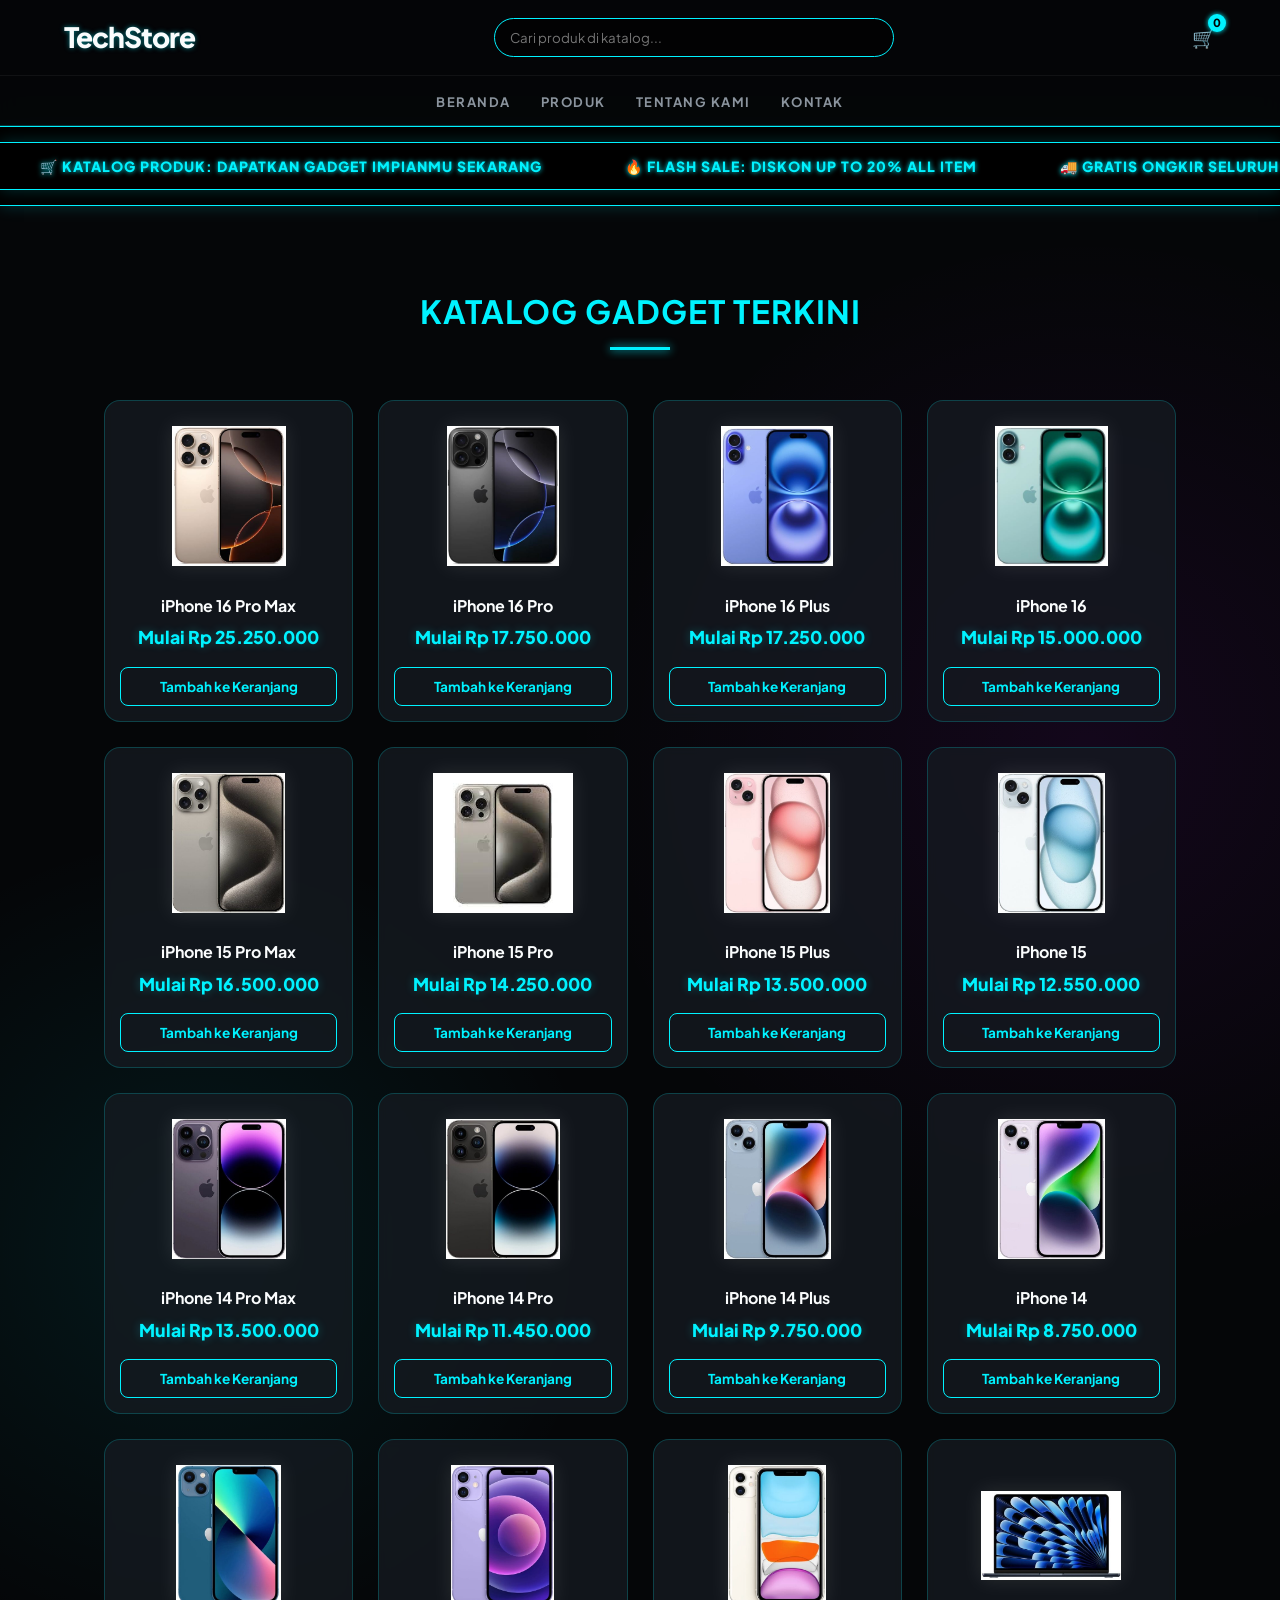
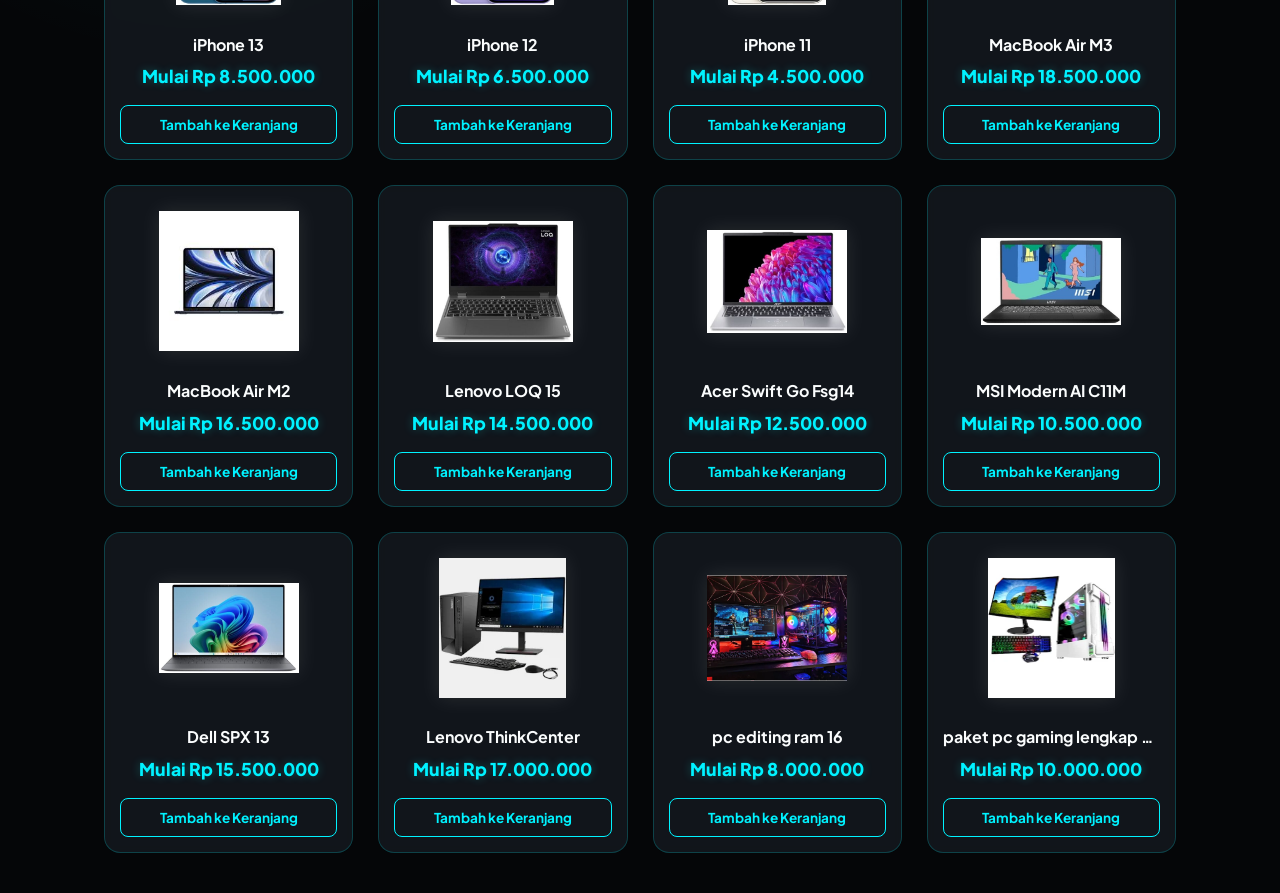
==== commit d823cfa4: "Add files via upload" ====
--- a/katalog.html
+++ b/katalog.html
@@ -4,7 +4,7 @@
     <meta charset="UTF-8">
     <meta name="viewport" content="width=device-width, initial-scale=1.0">
     <title>Katalog Produk - TechStore</title>
-    <link rel="icon" type="image/png" href="logo-techstore.png">
+    <link rel="icon" type="image/png" href="logo web.png">
     <link rel="stylesheet" href="style.css">
 </head>
 <body>
@@ -25,6 +25,12 @@
                 <span></span><span></span><span></span>
             </div>
             <div class="logo">TechStore</div>
+            <div class="search-container" style="flex: 1; margin: 0 20px; max-width: 400px;">
+            <input type="text" id="search-input" placeholder="Cari produk di katalog..." 
+                   onkeyup="searchProducts()" 
+                   onkeypress="handleSearch(event)"
+                   style="width: 100%; padding: 10px 15px; border-radius: 20px; border: 1px solid var(--neon-blue); background: rgba(0,0,0,0.5); color: white; outline: none;">
+        </div>
             <div class="user-actions">
                 <div class="cart-icon" onclick="toggleCart()" style="cursor:pointer">🛒 <span id="cart-count">0</span></div>
             </div>
@@ -38,6 +44,21 @@
             </ul>
         </nav>
     </header>
+
+    <div class="promo-neon-box">
+    <div class="marquee-container">
+        <div class="marquee-content">
+            <span>🛒 KATALOG PRODUK: DAPATKAN GADGET IMPIANMU SEKARANG</span>
+            <span>🔥 FLASH SALE: DISKON UP TO 20% ALL ITEM</span>
+            <span>🚚 GRATIS ONGKIR SELURUH INDONESIA</span>
+            <span>✅ READY STOCK: IPHONE 16 SERIES & MACBOOK M3</span>
+            <span>💎 BARANG 100% ORIGINAL & GARANSI RESMI</span>
+            <span>⚡ PENGIRIMAN CEPAT & PACKING AMAN</span>
+            <span>🛒 KATALOG PRODUK: DAPATKAN GADGET IMPIANMU SEKARANG</span>
+            <span>🔥 FLASH SALE: DISKON UP TO 20% ALL ITEM</span>
+        </div>
+    </div>
+</div>
 
     <main class="container">
         <h1 class="section-title" style="text-align:center; margin: 30px 0; color: var(--neon-blue);">Katalog Gadget Terkini</h1>
--- a/style.css
+++ b/style.css
@@ -9,7 +9,7 @@
     --neon-blue: #00f2ff;
     --neon-purple: #bc13fe;
     --neon-gold: #ffcc00;
-    --text-main: #e6edf3;
+    --text-main: #fafcfd;
     --text-dim: #8b949e;
     --border-color: rgba(0, 242, 255, 0.2);
     --glass-effect: blur(12px);
@@ -176,26 +176,41 @@
 /* =========================================
    3. HERO SECTION (GRADIENT TEXT)
    ========================================= */
-.hero, .about-hero {
-    text-align: center;
-    padding: 80px 5%;
-    background: linear-gradient(180deg, rgba(0, 242, 255, 0.05) 0%, transparent 100%);
-}
-
-.hero h1, .about-hero h1 {
-    font-size: 3.5rem;
+/* Mengubah kotak putih menjadi kotak neon gelap */
+.promo-neon-box {
+    background: linear-gradient(135deg, #050608 0%, #0a0c10 100%);
+    padding: 30px 0; /* Memberi ruang agar tidak terlalu tipis */
+    border-top: 1px solid rgba(0, 242, 255, 0.3);
+    border-bottom: 1px solid rgba(0, 242, 255, 0.3);
+    margin-bottom: 30px;
+    box-shadow: inset 0 0 20px rgba(0, 242, 255, 0.1);
+}
+
+.marquee-container {
+    overflow: hidden;
+    white-space: nowrap;
+}
+
+.marquee-content {
+    display: inline-block;
+    animation: marquee 20s linear infinite;
+}
+
+.marquee-content span {
+    display: inline-block;
+    padding-right: 60px;
     font-weight: 800;
-    margin-bottom: 15px;
-    background: linear-gradient(to right, #fff, var(--neon-blue));
-    -webkit-text-fill-color: transparent;
-    text-shadow: 0 0 30px rgba(0, 242, 255, 0.3);
-}
-
-.hero p, .about-hero p {
-    font-size: 1.1rem;
-    color: var(--text-dim);
-    max-width: 600px;
-    margin: 0 auto;
+    font-size: 1.2rem;
+    color: var(--neon-blue);
+    text-transform: uppercase;
+    letter-spacing: 3px;
+    /* Efek teks menyala */
+    text-shadow: 0 0 10px rgba(0, 242, 255, 0.7);
+}
+
+@keyframes marquee {
+    from { transform: translateX(0); }
+    to { transform: translateX(-50%); }
 }
 
 /* =========================================
@@ -783,4 +798,63 @@
     border: 1px solid var(--neon-blue);
     border-radius: 4px;
     cursor: pointer;
-}+}
+/* Container Utama Running Text */
+.marquee-container {
+    width: 100%;
+    overflow: hidden;
+    background: rgba(0, 0, 0, 0.8);
+    border-top: 1px solid var(--neon-blue);
+    border-bottom: 1px solid var(--neon-blue);
+    padding: 10px 0;
+    white-space: nowrap;
+    position: relative;
+    box-shadow: 0 0 15px rgba(0, 242, 255, 0.2);
+}
+
+/* Animasi Gerakan */
+.marquee-content {
+    display: inline-block;
+    animation: marquee 20s linear infinite;
+}
+
+.marquee-content span {
+    display: inline-block;
+    padding-right: 50px;
+    font-weight: bold;
+    font-size: 14px;
+    color: var(--neon-blue);
+    text-transform: uppercase;
+    letter-spacing: 2px;
+    /* Efek Glow Neon */
+    text-shadow: 0 0 5px var(--neon-blue), 0 0 10px var(--neon-blue);
+}
+
+/* Keyframes untuk jalan terus */
+@keyframes marquee {
+    from { transform: translateX(0); }
+    to { transform: translateX(-50%); }
+}
+
+/* Pause saat di-hover agar user bisa baca */
+.marquee-container:hover .marquee-content {
+    animation-play-state: paused;
+}
+.promo-neon-box {
+    background: #000;
+    border-top: 1px solid var(--neon-blue);
+    border-bottom: 1px solid var(--neon-blue);
+    padding: 15px 0;
+    margin-bottom: 30px;
+    box-shadow: 0 0 15px rgba(0, 242, 255, 0.2);
+}
+
+.marquee-content span {
+    font-weight: 800;
+    font-size: 14px;
+    color: var(--neon-blue);
+    padding: 0 40px;
+    text-shadow: 0 0 5px var(--neon-blue);
+    text-transform: uppercase;
+    letter-spacing: 1px;
+}
